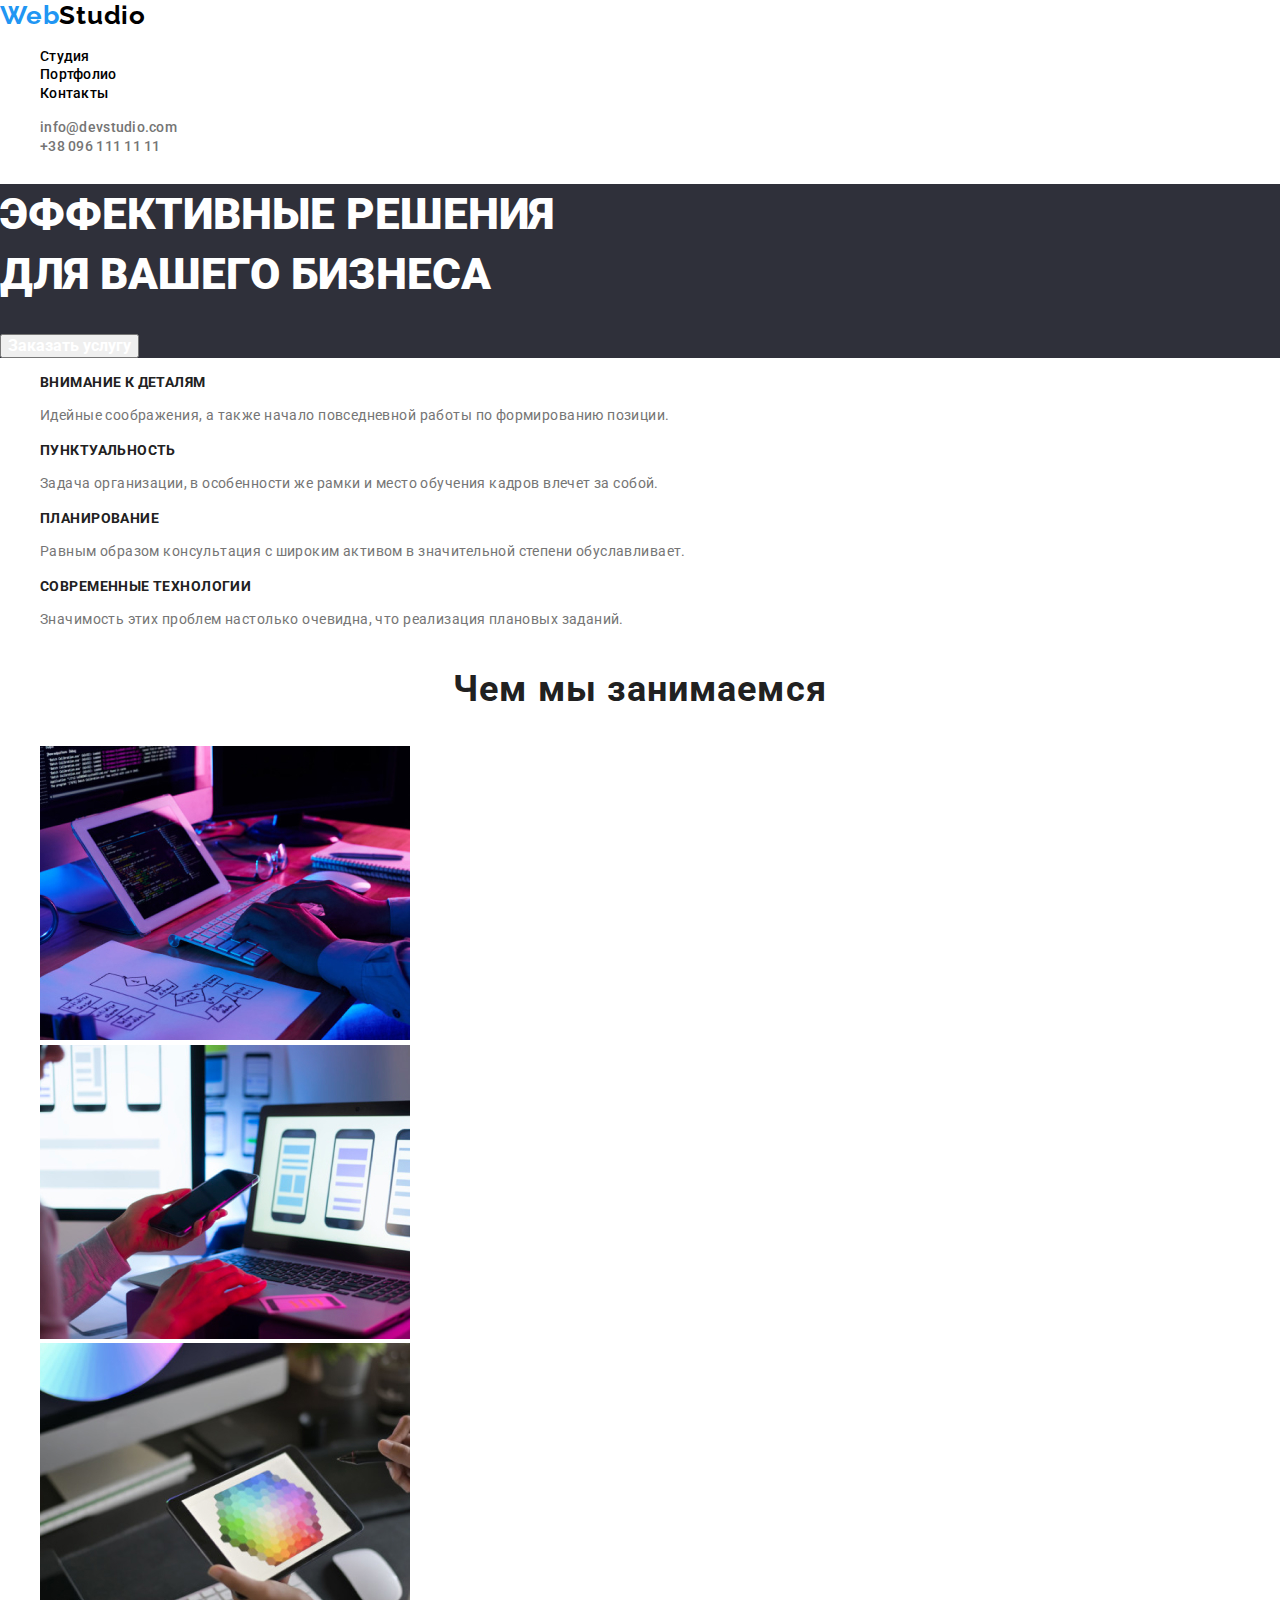
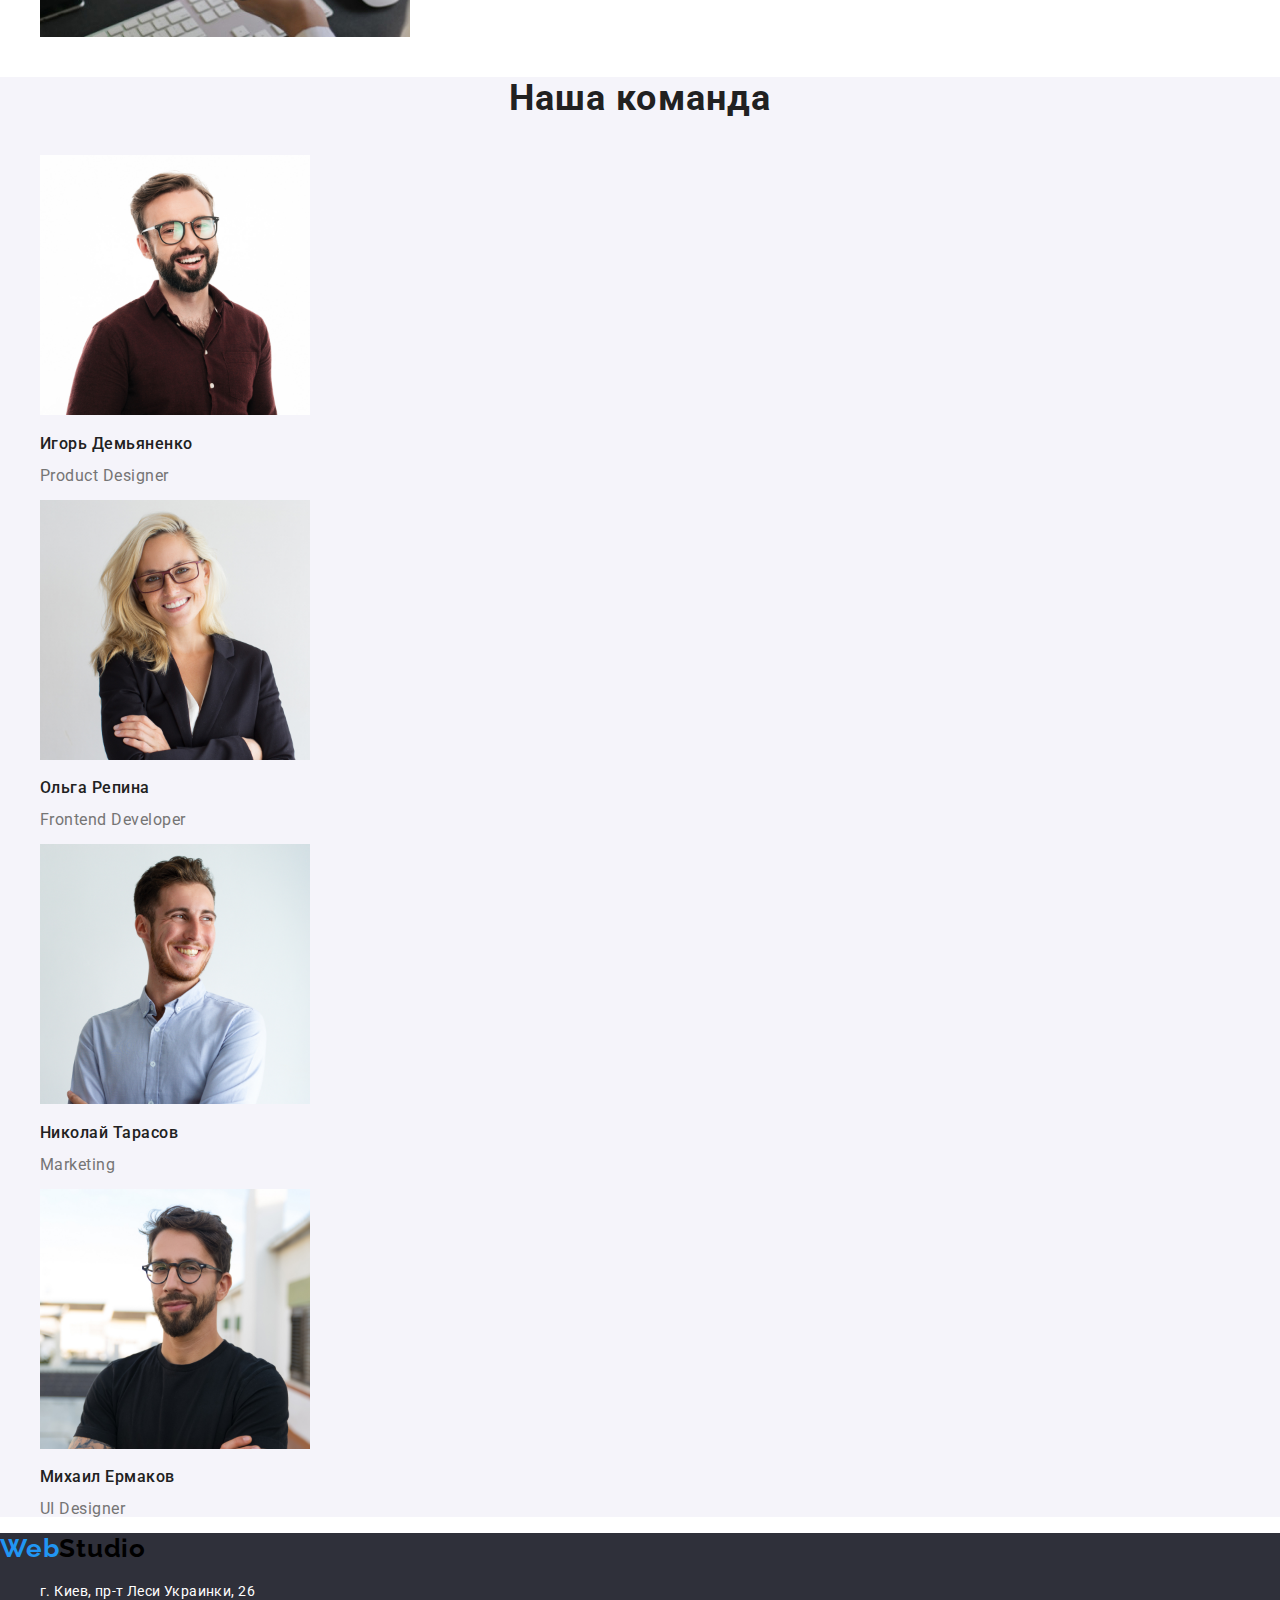
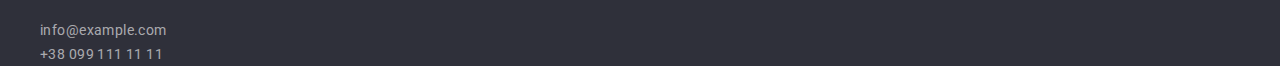
==== index.html @ c31bb101 "commit" ====
<!DOCTYPE html>
<html lang="ru">
  <head>
    <meta charset="UTF-8" />
    <meta name="viewport" content="width=device-width, initial-scale=1.0" />
    <title>WebStudio</title>
    <link rel="stylesheet" href="https://cdnjs.cloudflare.com/ajax/libs/modern-normalize/1.0.0/modern-normalize.css" />
    <link href="https://fonts.googleapis.com/css2?family=Raleway:wght@400;700&family=Roboto:wght@400;500;700;900&display=swap" rel="stylesheet" />
    <link rel="stylesheet" href="./css/styles.css" />
  </head>
  <body>
    <!--HEADER-->
    <header class="header">
      <nav class="navigation">
        <a class="logo link" lang="en" href=""> 
          <span class="logo-first-part">Web</span><span class="logo-second-part">Studio</span>
        </a>
        <ul class="navigation-list list">
          <li class="navigation-list-item">
            <a class="navigation-list-link link" href="">Студия</a>
          </li>
          <li class="navigation-list-item">
            <a class="navigation-list-link link" target="_blank" href="./portfolio.html ">Портфолио</a>
          </li>
          <li class="navigation-list-item">
            <a class="navigation-list-link link" href="">Контакты</a>
          </li>
        </ul>
      </nav>
      <address class="address">
        <ul class="address-list list">
          <li class="header-list-item ">
            <a class="header-mail-link link" href="mailto:info@devstudio.com" target="_blank">info@devstudio.com</a>
          </li>
          <li>
            <a class="header-tel-link link" href="tel:+380961111111">+38 096 111 11 11</a></li>
        </ul>
      </address>
    </header>
    <main>
      <!--HERO-->
      <section class="hero hero-dark-theme">
        <div>
          <h1 class="hero-title">
            Эффективные решения <br />
            для вашего бизнеса
          </h1>
          <button type="button" class="modal-btn">Заказать услугу</button>
        </div>
      </section>
      <!--OUR ADVANTAGES-->
      <section class="advantages">
        <div>
          <ul class="advantages-list list">
            <li class="advantages-list-item">
              <h2 class="subtitle">Внимание к деталям</h2>
              <p class="description">Идейные соображения, а также начало повседневной работы по формированию позиции.</p>
            </li>
            <li class="advantages-list-item">
              <h2 class="subtitle">Пунктуальность</h2>
              <p class="description">Задача организации, в особенности же рамки и место обучения кадров влечет за собой.</p>
            </li>
            <li class="advantages-list-item">
              <h2 class="subtitle">Планирование</h2>
              <p class="description">Равным образом консультация с широким активом в значительной степени обуславливает.</p>
            </li>
            <li class="advantages-list-item">
              <h2 class="subtitle">Современные технологии</h2>
              <p  class="description">Значимость этих проблем настолько очевидна, что реализация плановых заданий.</p>
            </li>
          </ul>
        </div>
      </section>
      <!--SERVICES-->
      <section class="services">
        <div>
          <h3 class="title">Чем мы занимаемся</h3>
          <ul class="services-list list">
            <li class="services-list-item">
              <img class="services-list-img" src="./images/services/services-img-1.jpg" alt="набирает текст на клавиатуре" width="370" height="294" />
            </li>
            <li class="services-list-item">
              <img class="services-list-img" src="./images/services/services-img-2.jpg" alt="человек тестирует верстку сайта для мобильной версии" width="370" height="294" />
            </li>
            <li class="services-list-item">
              <img class="services-list-img" src="./images/services/services-img-3.jpg" alt="человек держит в руках планшет и сидит перед монитором" width="370" height="294" />
            </li>
          </ul>
        </div>
      </section>
      <!--OUR TEAM-->
      <section class="team team-grey-theme">
        <div>
          <h3 class="title">Наша команда</h3>
          <ul class="members-list list">
            <li class="members-list-item">
              <img class="members-first-img" src="./images/team/team-img-1.jpg" alt="улыбающийся мужчина с бородой в бордовом полло" width="270" height="260" />
              <p class="member-list-subtitle">Игорь Демьяненко</p>
              <p lang="en" class="member-list-description">Product Designer</p>
            </li>
            <li class="members-list-item">
              <img class="members-second-img" src="./images/team/team-img-2.jpg" alt="улыбающаяся блондинка в черном пиджаке" width="270" height="260" />
              <p class="member-list-subtitle">Ольга Репина</p>
              <p lang="en" class="member-list-description">Frontend Developer</p>
            </li>
            <li class="members-list-item">
              <img class="members-third-img" src="./images/team/team-img-3.jpg" alt="улыбающийся мужчина в голубой рубашке" width="270" height="260" />
              <p class="member-list-subtitle">Николай Тарасов</p>
              <p lang="en" class="member-list-description">Marketing</p>
            </li>
            <li class="members-list-item">
              <img class="members-fourth-img" src="./images/team/team-img-4.jpg" alt="ухмыляющийся мужчина с бородой в очках и черной футболке" width="270" height="260" />
              <p class="member-list-subtitle">Михаил Ермаков</p>
              <p lang="en" class="member-list-description">UI Designer</p>
            </li>
          </ul>
        </div>
      </section>
    </main>
    <footer class="footer description-dark-theme">
      <a class="logo link" lang="en" href=""> 
        <span class="logo-first-part">Web</span><span class="logo-second-part">Studio</span>
      </a>
      <address class="footer-address">
        <ul class="footer-list list">
          <li class="footer-list-item">
            <p class="footer-description">г. Киев, пр-т Леси Украинки, 26</p>
          </li>
          <li class="footer-mail">
            <a class="footer-mail-item link" href="mailto:info@example.com">info@example.com</a>
          </li>
          <li class="footer-tel">
            <a class="footer-tel-item link" href="tel:+380991111111">+38 099 111 11 11</a>
          </li>
        </ul>
      </address>
    </footer>
  </body>
</html>
---- css/styles.css ----
:root {
  --accent-font: "Roboto", sans-serif;
  --secondary-font: "Raleway", sans-serif;
  --accent-color: #757575;
  --secondary-color:#212121;
  --hover-color: #2196F3;
}

body {
  font-family: "Roboto", sans-serif;
  font-style: normal;
}

.list {
  list-style: none;
}

.link {
  text-decoration: none;
}

/*============HEADER=========*/

.logo {
font-family: "Raleway", sans-serif;
font-weight: 700;
font-size: 26px;
line-height: 1.192;
letter-spacing: 0.03em;
color:var(--hover-color);
  
}

.logo-second-part {
  font-weight: 700;
  font-size: 26px;
  line-height: 1.192; 
  letter-spacing: 0.03em; 
  color: #000000; 
}

.navigation-list-link {
  font-weight: 500;
  font-size: 14px;
  line-height: 1.143;
  letter-spacing: 0.02em;
  color: var(--secondary-font);
}

.header-mail-link,
.header-tel-link {
  font-style: normal;
  font-weight: 500;
  font-size: 14px;
  line-height: 1.143;
  letter-spacing: 0.02em;
  color: var(--accent-color);
}

.header-mail-link:hover,
.header-mail-link:focus,
.header-tel-link:hover,
.header-tel-link:focus {
  color: var(--hover-color);  
}

.navigation-list-link:hover,
.navigation-list-link:focus  {
color: #2196F3;  
}


/*============END HEADER=========*/


/*<===========HERO===========>*/
.hero-title {
  font-weight: 900;
  font-size: 44px;
  line-height: 60px;
  text-transform: uppercase;
  color: #FFFFFF;
}

.modal-btn {
  font-family: "Roboto", sans-serif;
  font-weight: 700;
  font-size: 16px;
  line-height: 1,875;
  color: #ffffff;
}

.hero-dark-theme {
  background: #2F303A; 
}
/*<===========END HERO===========>*/


/*<===========OUR ADVANTAGES===========>*/
.subtitle {
  font-weight: 700;
  font-size: 14px;
  line-height: 1.143;
  letter-spacing: 0.03em;
  text-transform: uppercase;
  color: var(--secondary-color);
}

.description {
font-weight: 400;
font-size: 14px;
line-height: 1.714;
letter-spacing: 0.03em;
color: var(--accent-color);

}
/*<===========END OUR ADVANTAGES===========>*/


/*<===========SERVICES===========>*/

.title {
  font-weight: 700;
  font-size: 36px;
  line-height: 1.167;
  text-align: center;
  letter-spacing: 0.03em;
  color: var(--secondary-color);
}

/*<===========END SERVICES===========>*/

/*============OUR TEAM==============*/

.members-first-img {

}
.members-second-img {

}
.members-third-img {

}
.members-fourth-img {
  
}

.member-list-subtitle {
  font-weight: 500;
  font-size: 16px;
  line-height: 1;
  /*text-align: center;*/
  letter-spacing: 0.03em;
  color: var(--secondary-color); 
}
.member-list-description {
  font-weight: 400;
  font-size: 16px;
  line-height: 1;
  /*text-align: center;*/
  letter-spacing: 0.03em;
  color:var(--accent-color);
  
}
.team-grey-theme{
  background: #F5F4FA;
}
/*============END OUR TEAM==============*/

/*============FOOTER==============*/
.footer-description {
  font-style: normal;
  font-weight: 400;
  font-size: 14px;
  line-height: 1.714;
  letter-spacing: 0.03em;
  color: #FFFFFF;
  }

  .footer-mail-item,
  .footer-tel-item {
    font-style: normal;
    font-weight: 400;
    font-size: 14px;
    line-height: 24px;
    letter-spacing: 0.03em;
    color: rgba(255, 255, 255, 0.6);
    
  }
  .description-dark-theme {
    background: #2F303A; 
 }
/*============END FOOTER==============*/

/*==============PORTFOLIO=============*/
body {
  font-family: "Roboto", sans-serif;
  font-style: normal;
}

.list {
  list-style: none;
}

.link {
  text-decoration: none;
}
/*==========PORTFOLIO HEADER=======*/

.logo,
.logo-first-part {
  font-family: "Raleway", sans-serif;
  font-weight: 700;
  font-size: 26px;
  line-height: 1.192; 
  letter-spacing: 0.03em;
  color: #2196F3;
}

.logo-second-part {
  font-weight: 700;
  font-size: 26px;
  line-height: 1.192; 
  letter-spacing: 0.03em; 
  color: #000000; 
}

.portf-navigation-item {
font-weight: 500;
font-size: 14px;
line-height: 1.142;
letter-spacing: 0.02em;
}

.portf-navigation-item:hover,
.portf-navigation-item:focus {
color: var(--hover-color);
}

.portf-mail-link,
.portf-tel-link {
  font-style: normal;
  font-weight: 500;
  font-size: 14px;
  line-height: 1,142;
  letter-spacing: 0.02em; 
  color: var(--accent-color);  
}

.portf-mail-link:hover,
.portf-tel-link:focus {
  color: var(--hover-color);
}
/*==========END PORTFOLIO HEADER=======*/

/*==========PORTFOLIO FILTERS==========*/

.portf-modal-btn {
font-weight: 500;
font-size: 16px;
line-height: 1,625;
/*text-align: center;*/
letter-spacing: 0.03em;
color: var(--secondary-color);
}

/*НЕ могу подключить хувер на текст кнопки белого цвета, и фокус на кнопку голубого цвета(((*/

.portf-filter-list {
color: #FFFFFF;
}
.portf-filter-list {
color: var(--hover-color);
}
 

/*==========END PORTFOLIO FILTERS==========*/

/*==============OUR WORKS=============*/
.works-list-title {
  font-weight: 700;
  font-size: 18px;
  line-height: 2;
  letter-spacing: 0.06em; 

}

.work-list-subtitle {
font-style: normal;
font-weight: normal;
font-size: 16px;
line-height: 1,875;
letter-spacing: 0.03em;
color: var(--accent-color);
}
/*============END OUR WORKS=========*/

/*============PORTF FOOTER=========*/

.portf-address-subtitle {
  font-style: normal;
  font-weight: 400;
  font-size: 14px;
  line-height: 1.714; 
  letter-spacing: 0.03em;
  color: #FFFFFF;
}
.dark-theme {
  background: #2F303A; 
}
/*==========END PORTF FOOTER=======*/

/*==============END PORTFOLIO=============*/
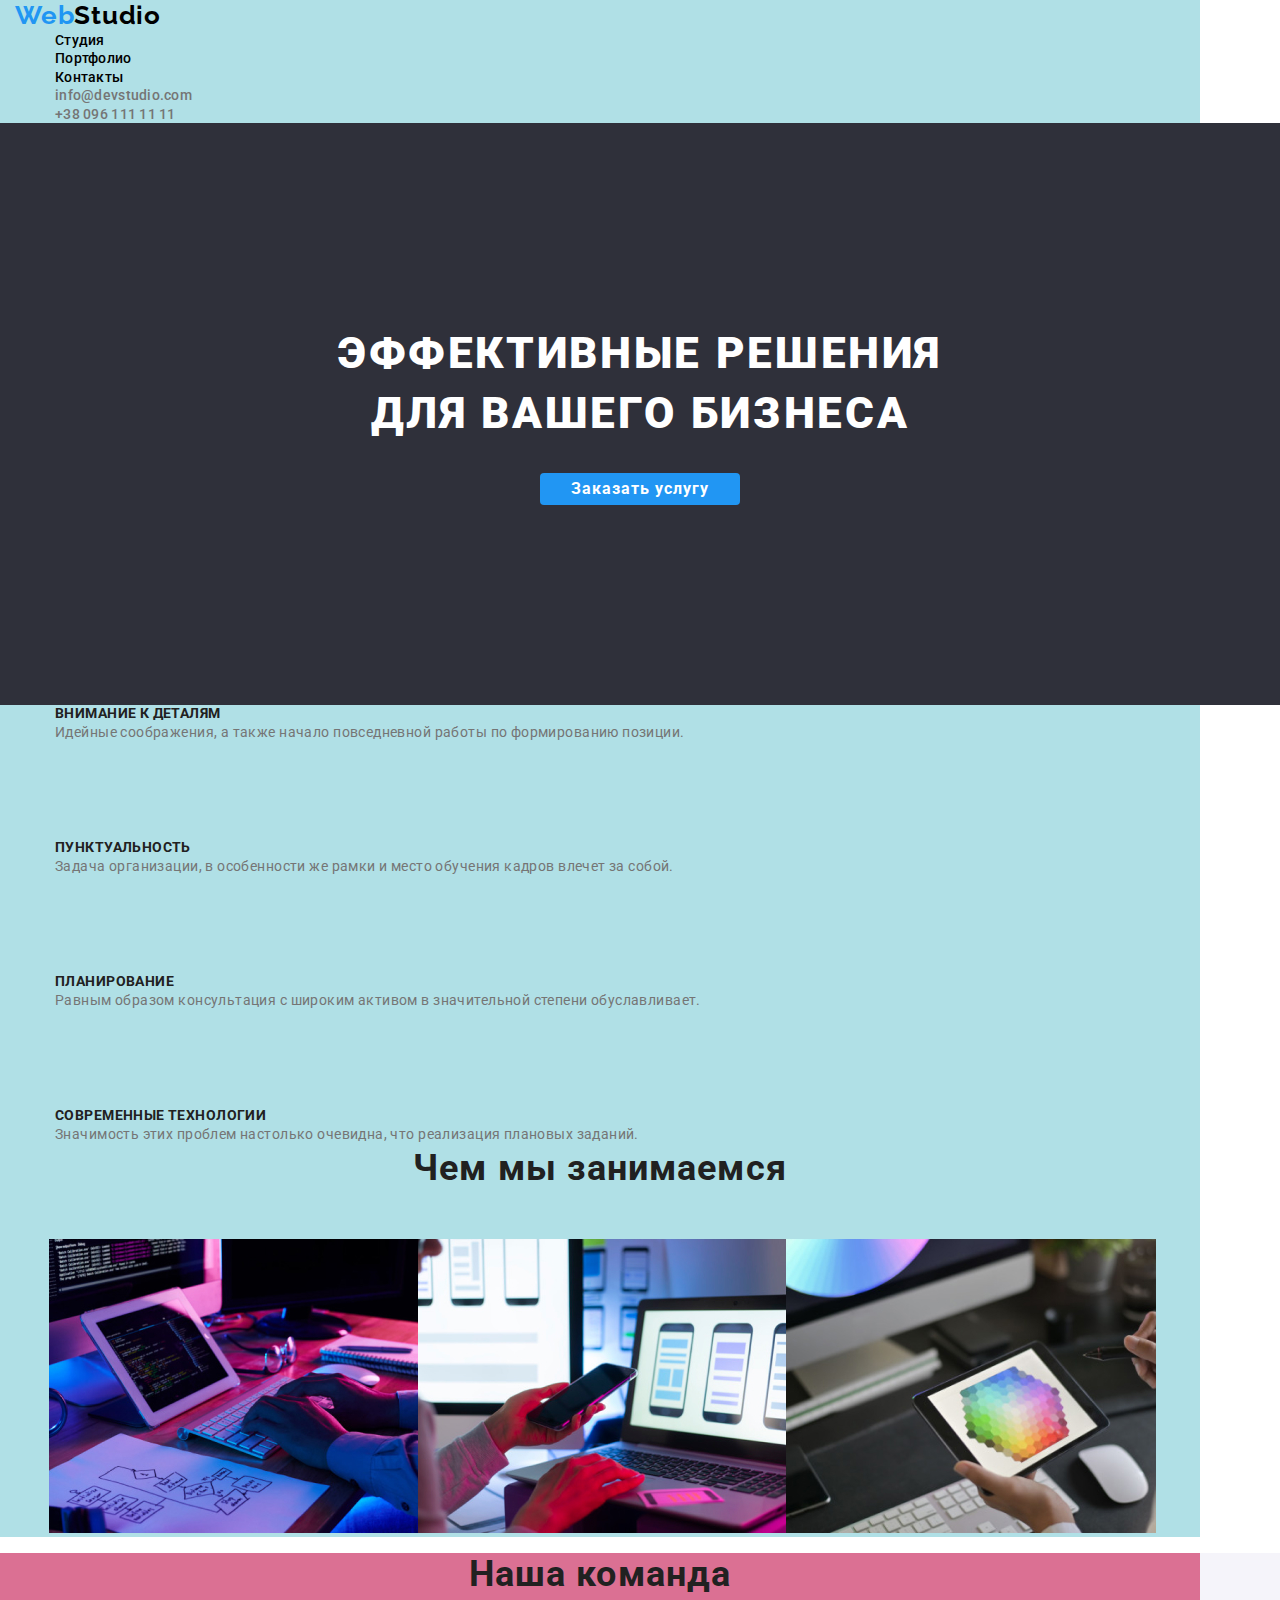
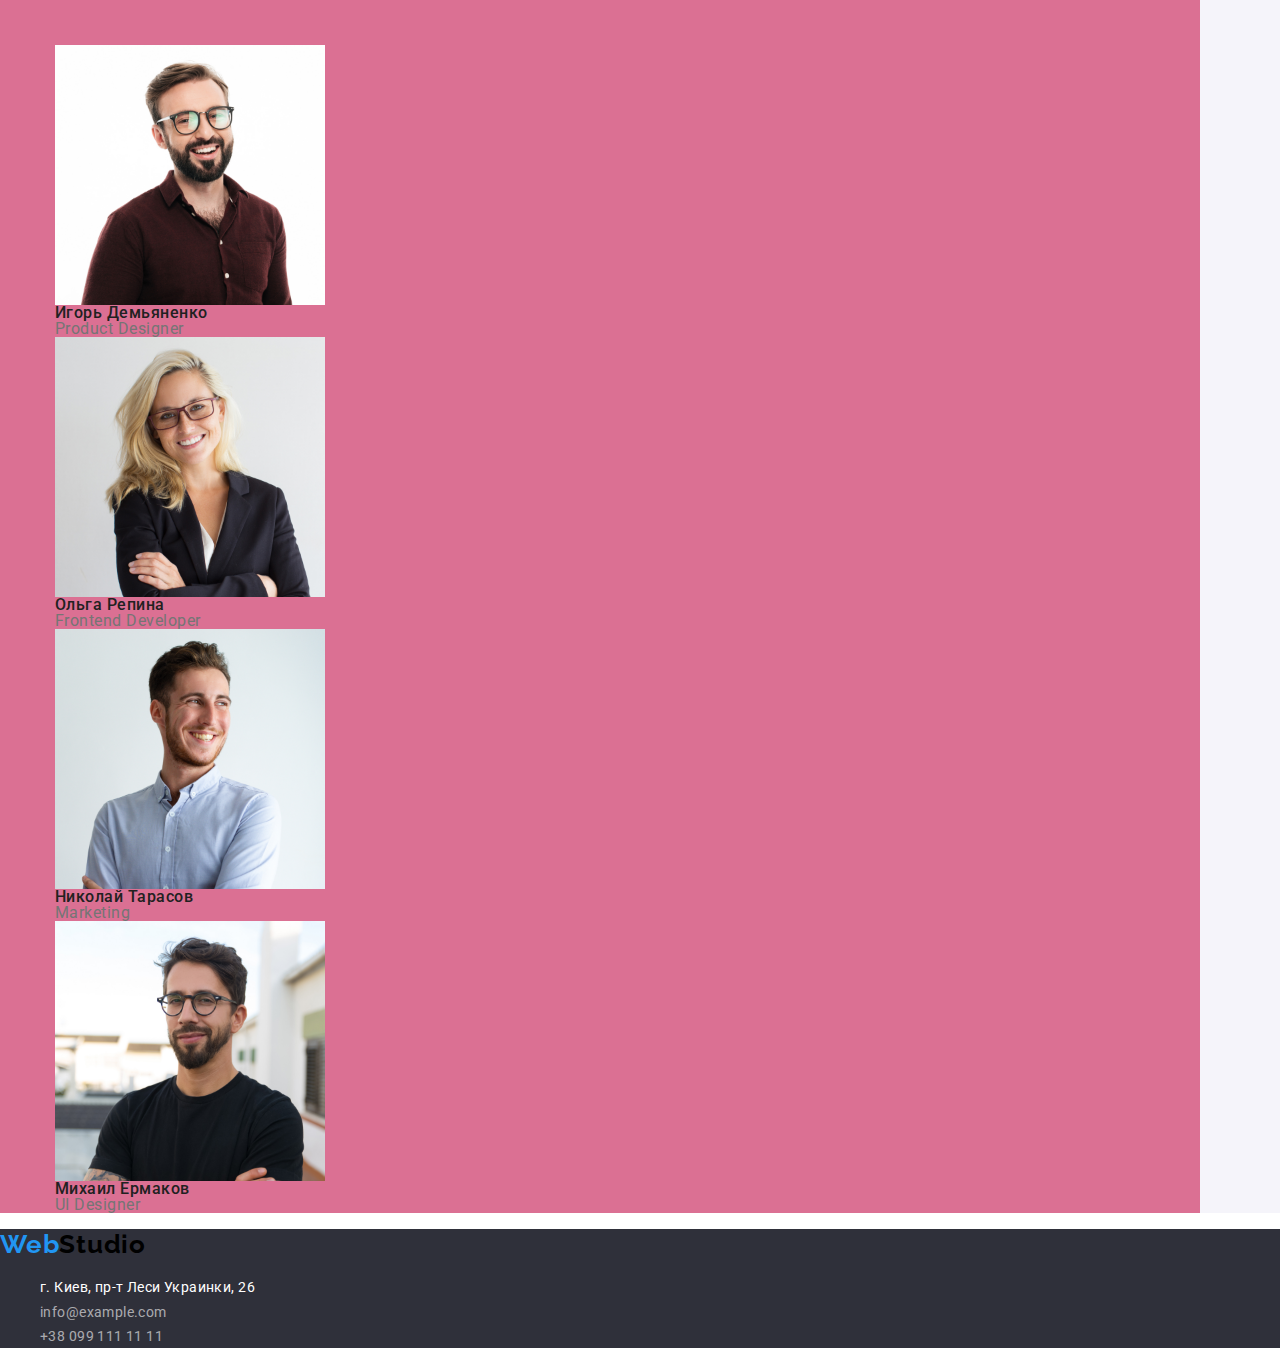
==== commit f6bc8631: "commit" ====
--- a/index.html
+++ b/index.html
@@ -11,10 +11,8 @@
   <body>
     <!--HEADER-->
     <header class="header">
-      <nav class="navigation">
-        <a class="logo link" lang="en" href=""> 
-          <span class="logo-first-part">Web</span><span class="logo-second-part">Studio</span>
-        </a>
+      <nav class="navigation container">
+        <a class="logo link" lang="en" href=""> <span class="logo-first-part">Web</span><span class="logo-second-part">Studio</span> </a>
         <ul class="navigation-list list">
           <li class="navigation-list-item">
             <a class="navigation-list-link link" href="">Студия</a>
@@ -27,52 +25,55 @@
           </li>
         </ul>
       </nav>
-      <address class="address">
-        <ul class="address-list list">
-          <li class="header-list-item ">
-            <a class="header-mail-link link" href="mailto:info@devstudio.com" target="_blank">info@devstudio.com</a>
-          </li>
-          <li>
-            <a class="header-tel-link link" href="tel:+380961111111">+38 096 111 11 11</a></li>
-        </ul>
-      </address>
+      <div class="container">
+        <address class="address">
+          <ul class="address-list list">
+            <li class="header-list-item">
+              <a class="header-mail-link link" href="mailto:info@devstudio.com" target="_blank">info@devstudio.com</a>
+            </li>
+            <li>
+              <a class="header-tel-link link" href="tel:+380961111111">+38 096 111 11 11</a>
+            </li>
+          </ul>
+        </address>
+      </div>
     </header>
     <main>
       <!--HERO-->
       <section class="hero hero-dark-theme">
-        <div>
+        <div class="container-hero-main">
           <h1 class="hero-title">
             Эффективные решения <br />
             для вашего бизнеса
           </h1>
-          <button type="button" class="modal-btn">Заказать услугу</button>
+          <button class="modal-btn" type="button">Заказать услугу</button>
         </div>
       </section>
       <!--OUR ADVANTAGES-->
-      <section class="advantages">
-        <div>
+      <section class="advantages container">
+        <div class="container-advantages">
           <ul class="advantages-list list">
             <li class="advantages-list-item">
-              <h2 class="subtitle">Внимание к деталям</h2>
-              <p class="description">Идейные соображения, а также начало повседневной работы по формированию позиции.</p>
+              <h2 class="advantages-subtitle">Внимание к деталям</h2>
+              <p class="advantages-description">Идейные соображения, а также начало повседневной работы по формированию позиции.</p>
             </li>
             <li class="advantages-list-item">
-              <h2 class="subtitle">Пунктуальность</h2>
-              <p class="description">Задача организации, в особенности же рамки и место обучения кадров влечет за собой.</p>
+              <h2 class="advantages-subtitle">Пунктуальность</h2>
+              <p class="advantages-description">Задача организации, в особенности же рамки и место обучения кадров влечет за собой.</p>
             </li>
             <li class="advantages-list-item">
-              <h2 class="subtitle">Планирование</h2>
-              <p class="description">Равным образом консультация с широким активом в значительной степени обуславливает.</p>
+              <h2 class="advantages-subtitle">Планирование</h2>
+              <p class="advantages-description">Равным образом консультация с широким активом в значительной степени обуславливает.</p>
             </li>
             <li class="advantages-list-item">
-              <h2 class="subtitle">Современные технологии</h2>
-              <p  class="description">Значимость этих проблем настолько очевидна, что реализация плановых заданий.</p>
+              <h2 class="advantages-subtitle">Современные технологии</h2>
+              <p class="advantages-description last">Значимость этих проблем настолько очевидна, что реализация плановых заданий.</p>
             </li>
           </ul>
         </div>
       </section>
       <!--SERVICES-->
-      <section class="services">
+      <section class="container services">
         <div>
           <h3 class="title">Чем мы занимаемся</h3>
           <ul class="services-list list">
@@ -80,36 +81,72 @@
               <img class="services-list-img" src="./images/services/services-img-1.jpg" alt="набирает текст на клавиатуре" width="370" height="294" />
             </li>
             <li class="services-list-item">
-              <img class="services-list-img" src="./images/services/services-img-2.jpg" alt="человек тестирует верстку сайта для мобильной версии" width="370" height="294" />
+              <img
+                class="services-list-img"
+                src="./images/services/services-img-2.jpg"
+                alt="человек тестирует верстку сайта для мобильной версии"
+                width="370"
+                height="294"
+              />
             </li>
             <li class="services-list-item">
-              <img class="services-list-img" src="./images/services/services-img-3.jpg" alt="человек держит в руках планшет и сидит перед монитором" width="370" height="294" />
+              <img
+                class="services-list-img-last"
+                src="./images/services/services-img-3.jpg"
+                alt="человек держит в руках планшет и сидит перед монитором"
+                width="370"
+                height="294"
+              />
             </li>
           </ul>
         </div>
       </section>
       <!--OUR TEAM-->
       <section class="team team-grey-theme">
-        <div>
+        <div class="container-team">
           <h3 class="title">Наша команда</h3>
           <ul class="members-list list">
             <li class="members-list-item">
-              <img class="members-first-img" src="./images/team/team-img-1.jpg" alt="улыбающийся мужчина с бородой в бордовом полло" width="270" height="260" />
+              <img
+                class="members-first-img"
+                src="./images/team/team-img-1.jpg"
+                alt="улыбающийся мужчина с бородой в бордовом полло"
+                width="270"
+                height="260"
+              />
               <p class="member-list-subtitle">Игорь Демьяненко</p>
               <p lang="en" class="member-list-description">Product Designer</p>
             </li>
             <li class="members-list-item">
-              <img class="members-second-img" src="./images/team/team-img-2.jpg" alt="улыбающаяся блондинка в черном пиджаке" width="270" height="260" />
+              <img
+                class="members-second-img"
+                src="./images/team/team-img-2.jpg"
+                alt="улыбающаяся блондинка в черном пиджаке"
+                width="270"
+                height="260"
+              />
               <p class="member-list-subtitle">Ольга Репина</p>
               <p lang="en" class="member-list-description">Frontend Developer</p>
             </li>
             <li class="members-list-item">
-              <img class="members-third-img" src="./images/team/team-img-3.jpg" alt="улыбающийся мужчина в голубой рубашке" width="270" height="260" />
+              <img
+                class="members-third-img"
+                src="./images/team/team-img-3.jpg"
+                alt="улыбающийся мужчина в голубой рубашке"
+                width="270"
+                height="260"
+              />
               <p class="member-list-subtitle">Николай Тарасов</p>
               <p lang="en" class="member-list-description">Marketing</p>
             </li>
             <li class="members-list-item">
-              <img class="members-fourth-img" src="./images/team/team-img-4.jpg" alt="ухмыляющийся мужчина с бородой в очках и черной футболке" width="270" height="260" />
+              <img
+                class="members-fourth-img"
+                src="./images/team/team-img-4.jpg"
+                alt="ухмыляющийся мужчина с бородой в очках и черной футболке"
+                width="270"
+                height="260"
+              />
               <p class="member-list-subtitle">Михаил Ермаков</p>
               <p lang="en" class="member-list-description">UI Designer</p>
             </li>
@@ -118,9 +155,7 @@
       </section>
     </main>
     <footer class="footer description-dark-theme">
-      <a class="logo link" lang="en" href=""> 
-        <span class="logo-first-part">Web</span><span class="logo-second-part">Studio</span>
-      </a>
+      <a class="logo link" lang="en" href=""> <span class="logo-first-part">Web</span><span class="logo-second-part">Studio</span> </a>
       <address class="footer-address">
         <ul class="footer-list list">
           <li class="footer-list-item">
--- a/css/styles.css
+++ b/css/styles.css
@@ -2,9 +2,16 @@
   --accent-font: "Roboto", sans-serif;
   --secondary-font: "Raleway", sans-serif;
   --accent-color: #757575;
-  --secondary-color:#212121;
-  --hover-color: #2196F3;
-}
+  --secondary-color: #212121;
+  --hover-color: #2196f3;
+}
+
+/* *,
+*::before,
+*::after {
+  margin: 0;
+  padding: 0;
+} */
 
 body {
   font-family: "Roboto", sans-serif;
@@ -19,24 +26,38 @@
   text-decoration: none;
 }
 
+img {
+  display: block;
+}
+
+.container {
+  width: 1200px;
+  padding: 0 15px;
+  margin: 0;
+  background-color: powderblue;
+}
+
 /*============HEADER=========*/
 
 .logo {
-font-family: "Raleway", sans-serif;
-font-weight: 700;
-font-size: 26px;
-line-height: 1.192;
-letter-spacing: 0.03em;
-color:var(--hover-color);
-  
+  font-family: "Raleway", sans-serif;
+  font-weight: 700;
+  font-size: 26px;
+  line-height: 1.192;
+  letter-spacing: 0.03em;
+  color: var(--hover-color);
 }
 
 .logo-second-part {
   font-weight: 700;
   font-size: 26px;
-  line-height: 1.192; 
-  letter-spacing: 0.03em; 
-  color: #000000; 
+  line-height: 1.192;
+  letter-spacing: 0.03em;
+  color: #000000;
+}
+.navigation-list {
+  margin-top: 0;
+  margin-bottom: 0;
 }
 
 .navigation-list-link {
@@ -61,43 +82,91 @@
 .header-mail-link:focus,
 .header-tel-link:hover,
 .header-tel-link:focus {
-  color: var(--hover-color);  
+  color: var(--hover-color);
 }
 
 .navigation-list-link:hover,
-.navigation-list-link:focus  {
-color: #2196F3;  
-}
-
-
+.navigation-list-link:focus {
+  color: #2196f3;
+}
+
+.address-list {
+  margin-top: 0;
+  margin-bottom: 0;
+}
 /*============END HEADER=========*/
 
-
 /*<===========HERO===========>*/
+.container-hero-main {
+  text-align: center;
+  padding-top: 200px;
+  padding-bottom: 200px;
+}
 .hero-title {
+  max-width: 696px;
+  margin-left: auto;
+  margin-right: auto;
+  margin-bottom: 30px;
+
   font-weight: 900;
   font-size: 44px;
-  line-height: 60px;
+  line-height: 1.364;
+  letter-spacing: 0.06em;
   text-transform: uppercase;
-  color: #FFFFFF;
+  color: #ffffff;
 }
 
 .modal-btn {
-  font-family: "Roboto", sans-serif;
+  display: inline-block;
+  border-style: none;
+  padding: 0px, 32px;
+  min-width: 200px;
+  border-radius: 4px;
+
+  font-family: var(--accent-font);
   font-weight: 700;
   font-size: 16px;
-  line-height: 1,875;
+  line-height: 1.875;
+  letter-spacing: 0.06em;
+  text-decoration: none;
+  text-align: center;
+  text-decoration: none;
+  text-align: center;
   color: #ffffff;
+  background-color: var(--hover-color);
+}
+
+.modal-btn:hover,
+.modal-btn:focus {
+  background: #188ce8;
+  border-radius: 4px;
+  box-shadow: 0px 4px 4px rgba(0, 0, 0, 0.15);
 }
 
 .hero-dark-theme {
-  background: #2F303A; 
+  background: #2f303a;
+  text-align: center;
 }
 /*<===========END HERO===========>*/
 
-
 /*<===========OUR ADVANTAGES===========>*/
-.subtitle {
+
+.container-advantages {
+  padding: 94px, 215px;
+}
+h1,
+h2,
+h3,
+h4,
+h5,
+h6,
+p {
+  margin-bottom: 0px;
+  margin-top: 0px;
+}
+
+.advantages-subtitle {
+  /* padding: 270px, 16px; */
   font-weight: 700;
   font-size: 14px;
   line-height: 1.143;
@@ -106,19 +175,30 @@
   color: var(--secondary-color);
 }
 
-.description {
-font-weight: 400;
-font-size: 14px;
-line-height: 1.714;
-letter-spacing: 0.03em;
-color: var(--accent-color);
-
+.advantages-description {
+  margin-bottom: 94px;
+  padding: 270px, 75px;
+  font-weight: 400;
+  font-size: 14px;
+  line-height: 1.714;
+  letter-spacing: 0.03em;
+  color: var(--accent-color);
+}
+.last {
+  margin-bottom: 0px;
+}
+.advantages-list,
+.advantages-list-item,
+.advantages-subtitle {
+  margin-top: 0px;
+  margin-bottom: 0px;
+}
+.advantages-list {
+  margin-bottom: 0px;
 }
 /*<===========END OUR ADVANTAGES===========>*/
 
-
 /*<===========SERVICES===========>*/
-
 .title {
   font-weight: 700;
   font-size: 36px;
@@ -127,43 +207,73 @@
   letter-spacing: 0.03em;
   color: var(--secondary-color);
 }
-
+.services-list:{
+  padding-left:0;
+}
+
+.services-list-item {
+  display: inline-block;
+  width: 370px;
+  height: 294px;
+  margin: 0px;
+  margin-left: -0.36em;
+
+}
+
+}
+.services-list-item img::nth-child(-n + 2){
+  display: block;
+  width: 370px;
+  /* margin-right: 30px; */
+}
 /*<===========END SERVICES===========>*/
 
 /*============OUR TEAM==============*/
 
-.members-first-img {
-
-}
-.members-second-img {
-
-}
-.members-third-img {
-
-}
-.members-fourth-img {
-  
-}
-
+.container-team {
+  width: 1200px;
+  padding: 0 15px;
+  margin: 0;
+  background-color: palevioletred;
+}
+.title {
+  border-top: 0px;
+  margin-bottom: 50px;
+}
 .member-list-subtitle {
   font-weight: 500;
   font-size: 16px;
   line-height: 1;
   /*text-align: center;*/
   letter-spacing: 0.03em;
-  color: var(--secondary-color); 
-}
+  color: var(--secondary-color);
+}
+
 .member-list-description {
   font-weight: 400;
   font-size: 16px;
   line-height: 1;
   /*text-align: center;*/
   letter-spacing: 0.03em;
-  color:var(--accent-color);
-  
-}
-.team-grey-theme{
-  background: #F5F4FA;
+  color: var(--accent-color);
+}
+.img-team {
+  display: block;
+}
+.services-list-img {
+  margin-right: 30px;
+  margin-left: 0px;
+  width: 370px;
+  height: 294px;
+}
+.services-list-img-last {
+  margin-left: 0px;
+}
+.team-grey-theme {
+  background: #f5f4fa;
+}
+.services-list-item {
+  display: inline-block;
 }
 /*============END OUR TEAM==============*/
 
@@ -174,22 +284,21 @@
   font-size: 14px;
   line-height: 1.714;
   letter-spacing: 0.03em;
-  color: #FFFFFF;
-  }
-
-  .footer-mail-item,
-  .footer-tel-item {
-    font-style: normal;
-    font-weight: 400;
-    font-size: 14px;
-    line-height: 24px;
-    letter-spacing: 0.03em;
-    color: rgba(255, 255, 255, 0.6);
-    
-  }
-  .description-dark-theme {
-    background: #2F303A; 
- }
+  color: #ffffff;
+}
+
+.footer-mail-item,
+.footer-tel-item {
+  font-style: normal;
+  font-weight: 400;
+  font-size: 14px;
+  line-height: 24px;
+  letter-spacing: 0.03em;
+  color: rgba(255, 255, 255, 0.6);
+}
+.description-dark-theme {
+  background: #2f303a;
+}
 /*============END FOOTER==============*/
 
 /*==============PORTFOLIO=============*/
@@ -212,29 +321,29 @@
   font-family: "Raleway", sans-serif;
   font-weight: 700;
   font-size: 26px;
-  line-height: 1.192; 
-  letter-spacing: 0.03em;
-  color: #2196F3;
+  line-height: 1.192;
+  letter-spacing: 0.03em;
+  color: #2196f3;
 }
 
 .logo-second-part {
   font-weight: 700;
   font-size: 26px;
-  line-height: 1.192; 
-  letter-spacing: 0.03em; 
-  color: #000000; 
+  line-height: 1.192;
+  letter-spacing: 0.03em;
+  color: #000000;
 }
 
 .portf-navigation-item {
-font-weight: 500;
-font-size: 14px;
-line-height: 1.142;
-letter-spacing: 0.02em;
+  font-weight: 500;
+  font-size: 14px;
+  line-height: 1.142;
+  letter-spacing: 0.02em;
 }
 
 .portf-navigation-item:hover,
 .portf-navigation-item:focus {
-color: var(--hover-color);
+  color: var(--hover-color);
 }
 
 .portf-mail-link,
@@ -242,9 +351,9 @@
   font-style: normal;
   font-weight: 500;
   font-size: 14px;
-  line-height: 1,142;
-  letter-spacing: 0.02em; 
-  color: var(--accent-color);  
+  line-height: 1, 142;
+  letter-spacing: 0.02em;
+  color: var(--accent-color);
 }
 
 .portf-mail-link:hover,
@@ -256,23 +365,22 @@
 /*==========PORTFOLIO FILTERS==========*/
 
 .portf-modal-btn {
-font-weight: 500;
-font-size: 16px;
-line-height: 1,625;
-/*text-align: center;*/
-letter-spacing: 0.03em;
-color: var(--secondary-color);
+  font-weight: 500;
+  font-size: 16px;
+  line-height: 1, 625;
+  /*text-align: center;*/
+  letter-spacing: 0.03em;
+  color: var(--secondary-color);
 }
 
 /*НЕ могу подключить хувер на текст кнопки белого цвета, и фокус на кнопку голубого цвета(((*/
 
 .portf-filter-list {
-color: #FFFFFF;
+  color: #ffffff;
 }
 .portf-filter-list {
-color: var(--hover-color);
-}
- 
+  color: var(--hover-color);
+}
 
 /*==========END PORTFOLIO FILTERS==========*/
 
@@ -281,17 +389,16 @@
   font-weight: 700;
   font-size: 18px;
   line-height: 2;
-  letter-spacing: 0.06em; 
-
+  letter-spacing: 0.06em;
 }
 
 .work-list-subtitle {
-font-style: normal;
-font-weight: normal;
-font-size: 16px;
-line-height: 1,875;
-letter-spacing: 0.03em;
-color: var(--accent-color);
+  font-style: normal;
+  font-weight: normal;
+  font-size: 16px;
+  line-height: 1, 875;
+  letter-spacing: 0.03em;
+  color: var(--accent-color);
 }
 /*============END OUR WORKS=========*/
 
@@ -301,13 +408,13 @@
   font-style: normal;
   font-weight: 400;
   font-size: 14px;
-  line-height: 1.714; 
-  letter-spacing: 0.03em;
-  color: #FFFFFF;
+  line-height: 1.714;
+  letter-spacing: 0.03em;
+  color: #ffffff;
 }
 .dark-theme {
-  background: #2F303A; 
+  background: #2f303a;
 }
 /*==========END PORTF FOOTER=======*/
 
-/*==============END PORTFOLIO=============*/+/*==============END PORTFOLIO=============*/
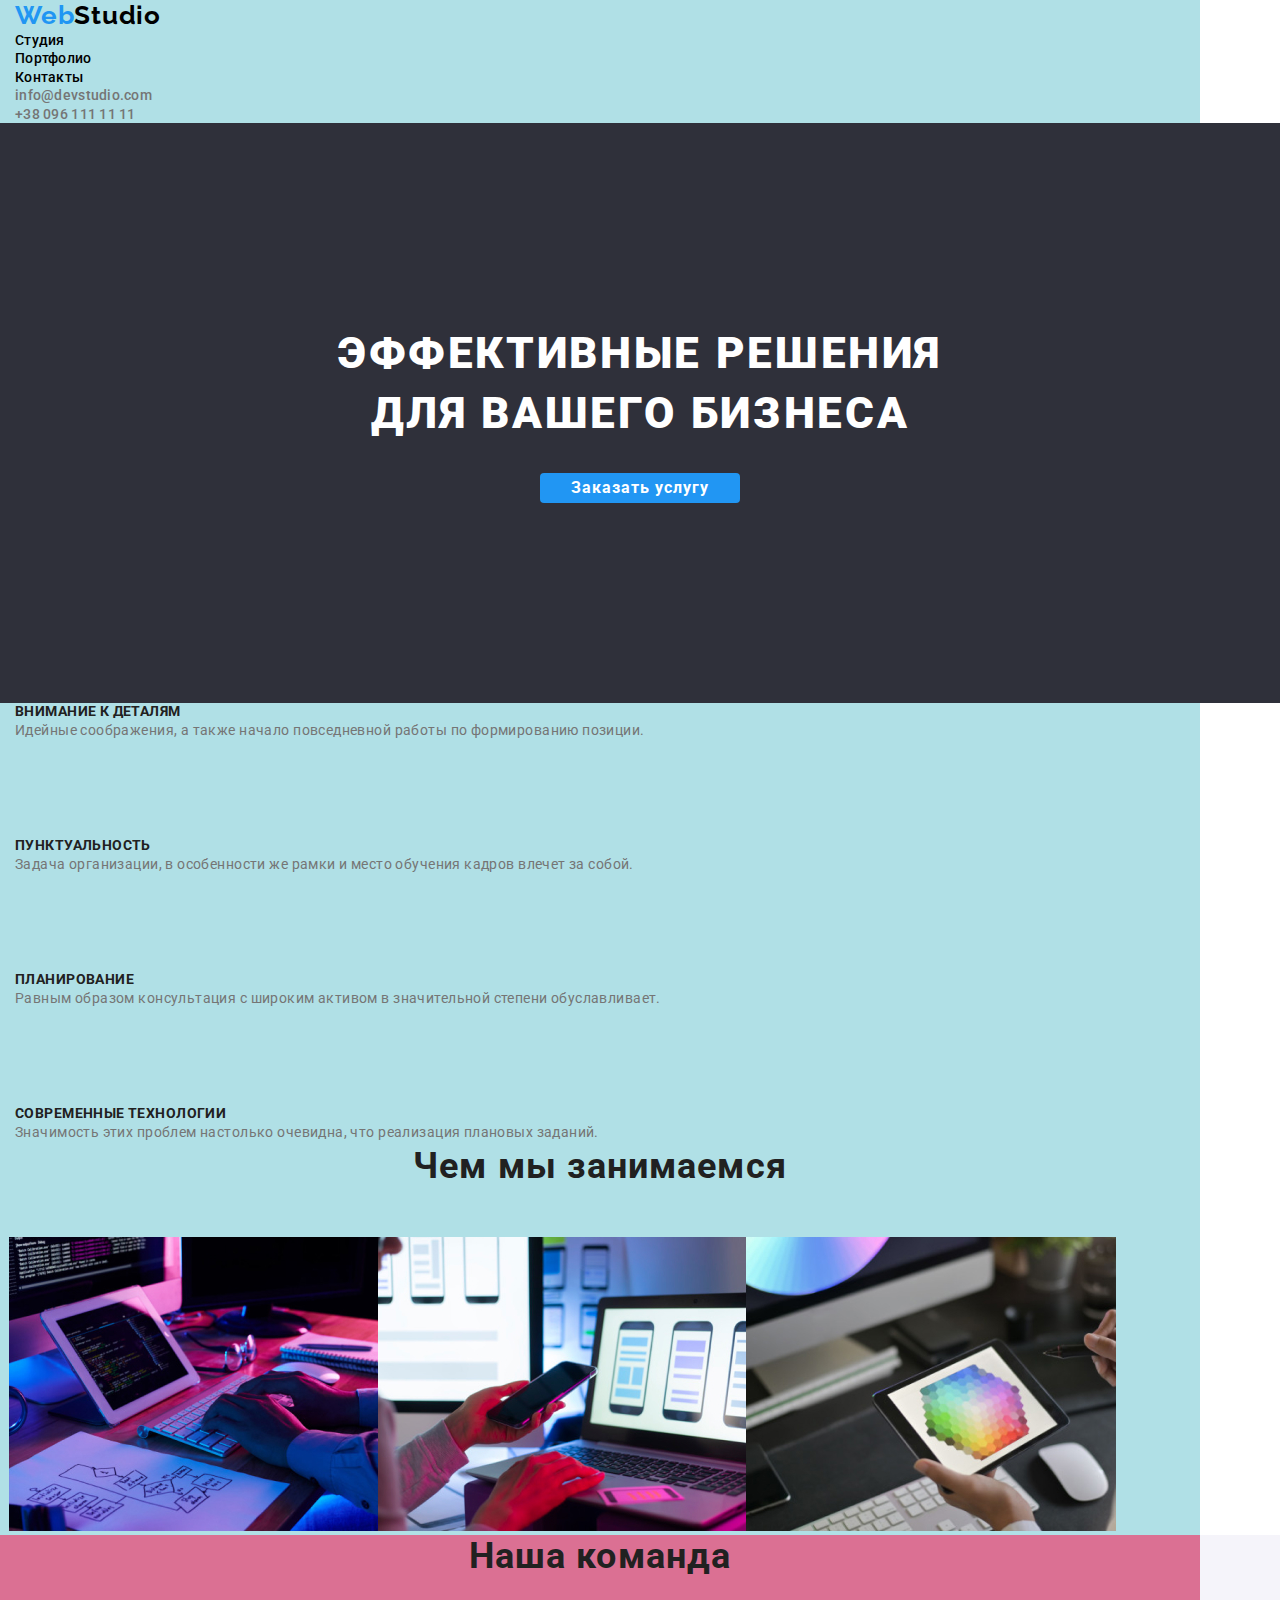
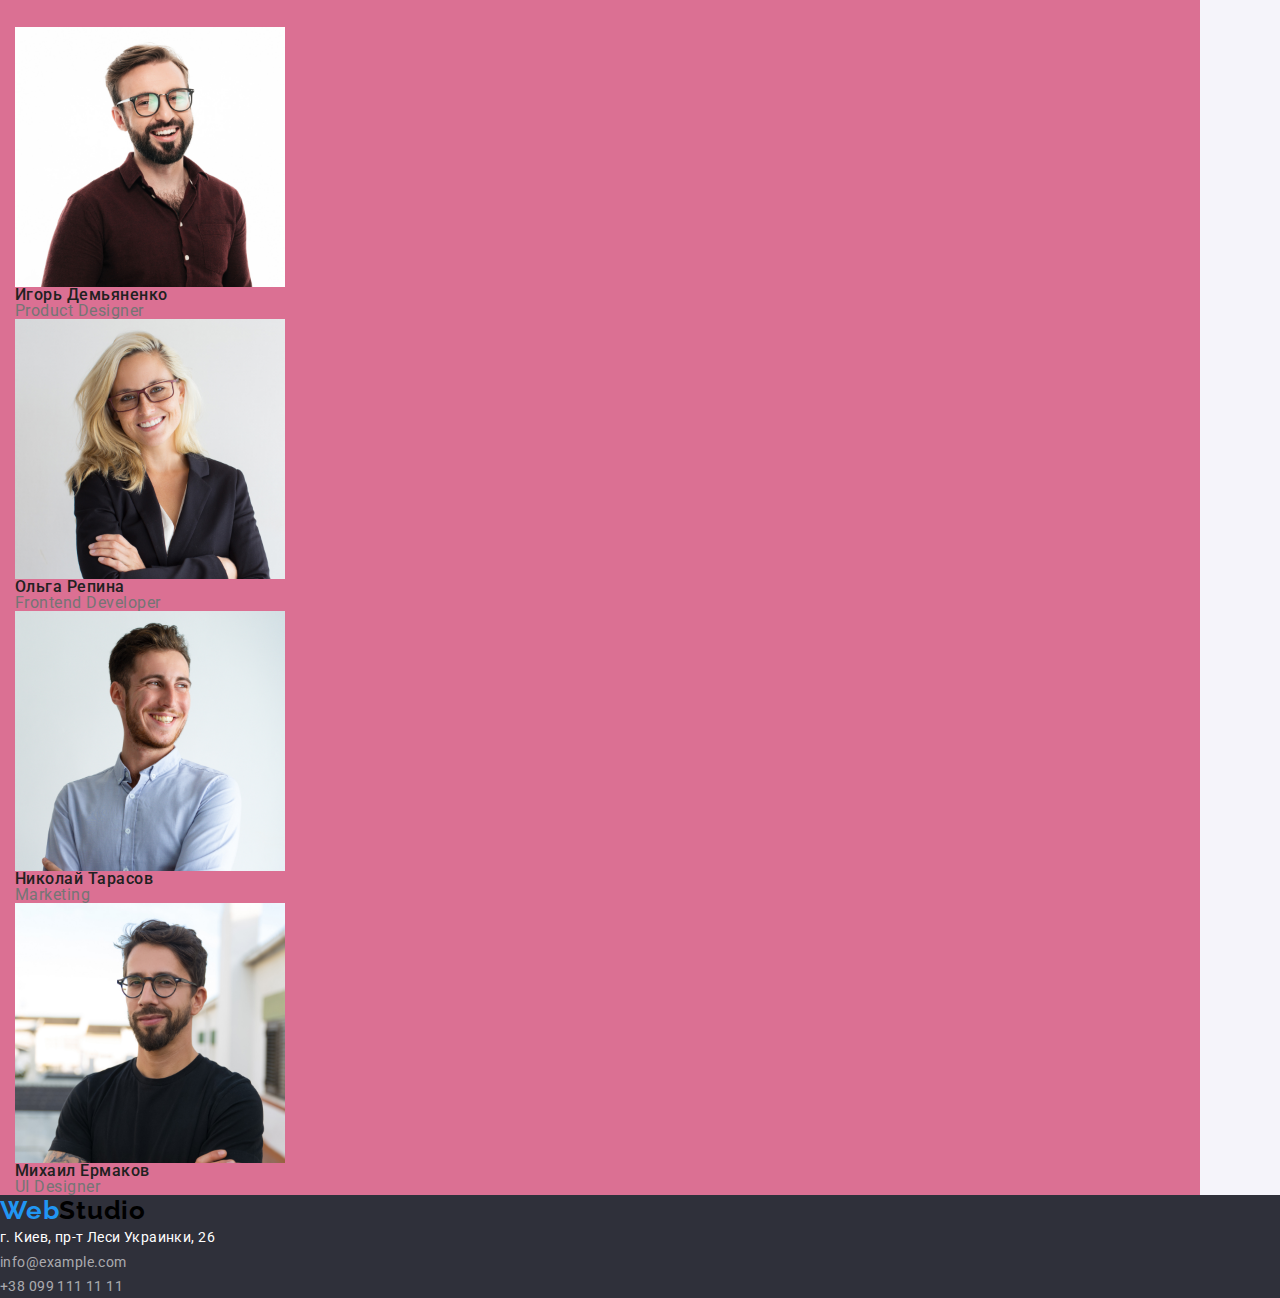
==== commit 3f8e87f5: "commit" ====
--- a/index.html
+++ b/index.html
@@ -73,8 +73,8 @@
         </div>
       </section>
       <!--SERVICES-->
-      <section class="container services">
-        <div>
+      <section class="services">
+        <div class="container">
           <h3 class="title">Чем мы занимаемся</h3>
           <ul class="services-list list">
             <li class="services-list-item">
--- a/css/styles.css
+++ b/css/styles.css
@@ -6,12 +6,12 @@
   --hover-color: #2196f3;
 }
 
-/* *,
+*,
 *::before,
 *::after {
   margin: 0;
   padding: 0;
-} */
+}
 
 body {
   font-family: "Roboto", sans-serif;
@@ -207,9 +207,6 @@
   letter-spacing: 0.03em;
   color: var(--secondary-color);
 }
-.services-list:{
-  padding-left:0;
-}
 
 .services-list-item {
   display: inline-block;
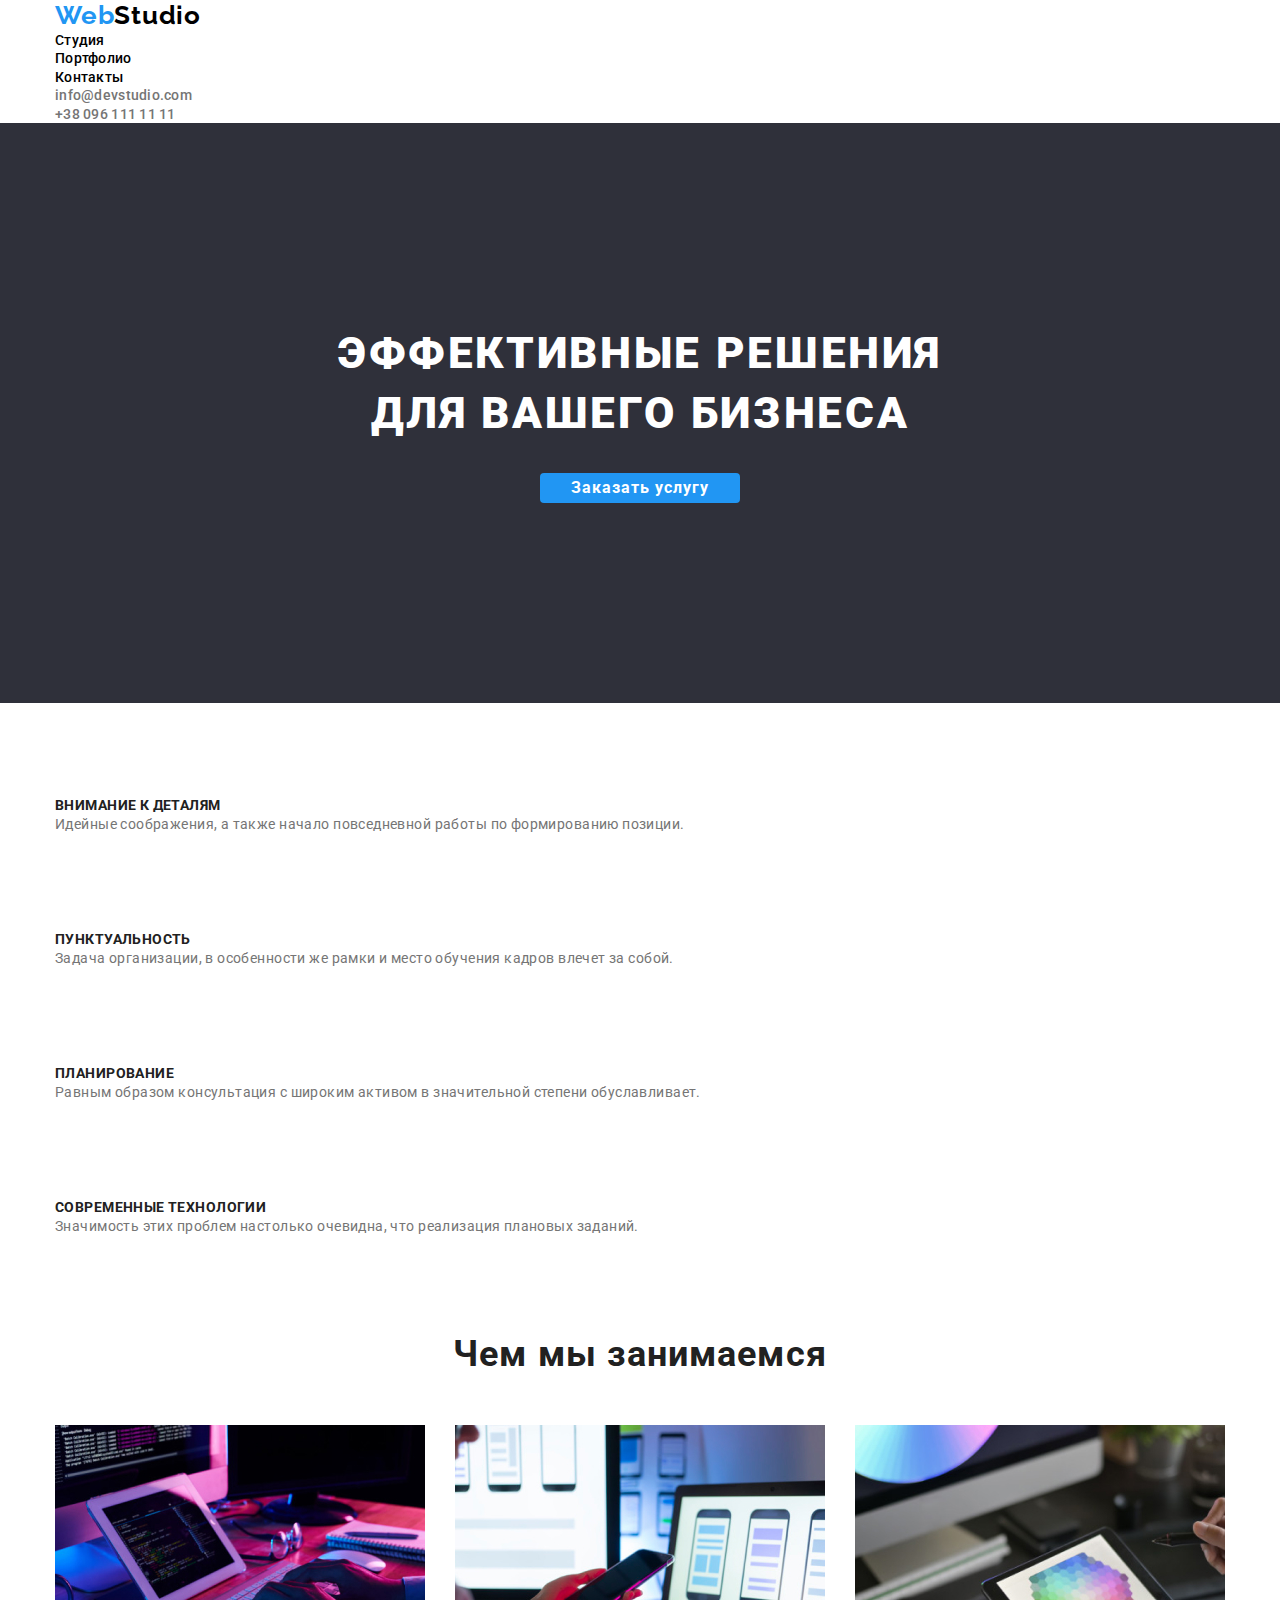
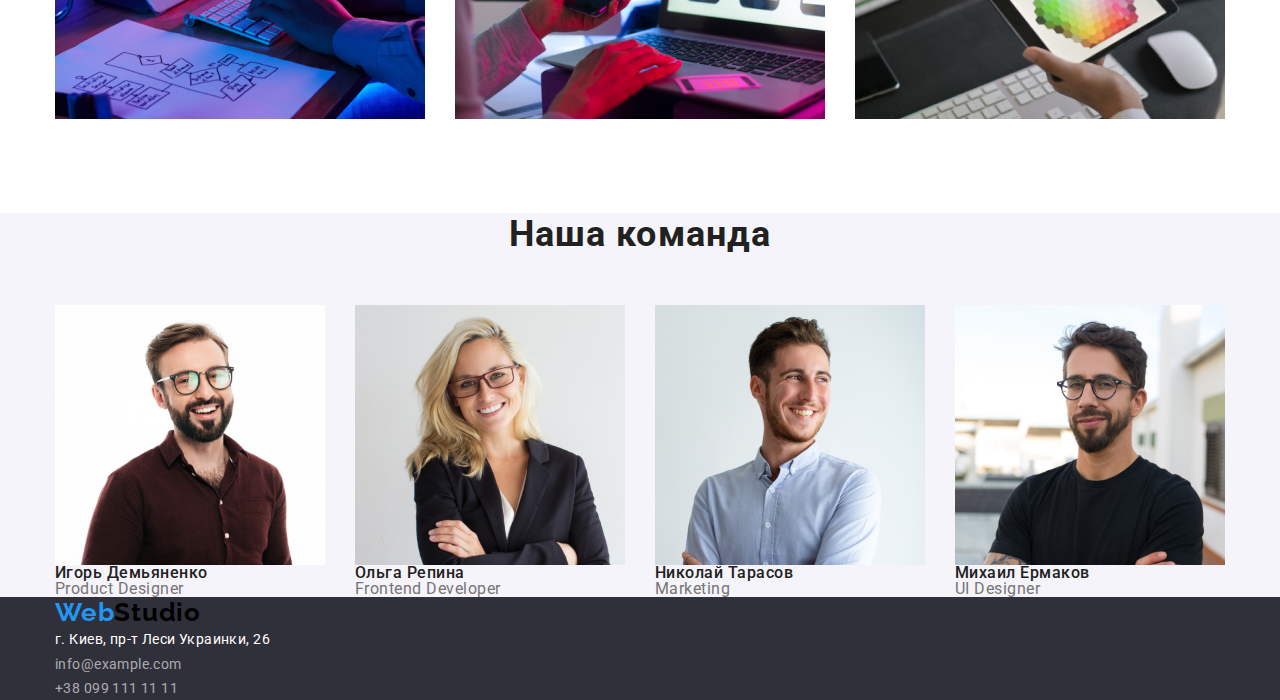
==== commit e55d3cb9: "commit" ====
--- a/index.html
+++ b/index.html
@@ -103,7 +103,7 @@
       </section>
       <!--OUR TEAM-->
       <section class="team team-grey-theme">
-        <div class="container-team">
+        <div class="container">
           <h3 class="title">Наша команда</h3>
           <ul class="members-list list">
             <li class="members-list-item">
@@ -155,20 +155,22 @@
       </section>
     </main>
     <footer class="footer description-dark-theme">
-      <a class="logo link" lang="en" href=""> <span class="logo-first-part">Web</span><span class="logo-second-part">Studio</span> </a>
-      <address class="footer-address">
-        <ul class="footer-list list">
-          <li class="footer-list-item">
-            <p class="footer-description">г. Киев, пр-т Леси Украинки, 26</p>
-          </li>
-          <li class="footer-mail">
-            <a class="footer-mail-item link" href="mailto:info@example.com">info@example.com</a>
-          </li>
-          <li class="footer-tel">
-            <a class="footer-tel-item link" href="tel:+380991111111">+38 099 111 11 11</a>
-          </li>
-        </ul>
-      </address>
+      <div class="container">
+        <a class="logo link" lang="en" href=""> <span class="logo-first-part">Web</span><span class="logo-second-part">Studio</span> </a>
+        <address class="footer-address">
+          <ul class="footer-list list">
+            <li class="footer-list-item">
+              <p class="footer-description">г. Киев, пр-т Леси Украинки, 26</p>
+            </li>
+            <li class="footer-mail">
+              <a class="footer-mail-item link" href="mailto:info@example.com">info@example.com</a>
+            </li>
+            <li class="footer-tel">
+              <a class="footer-tel-item link" href="tel:+380991111111">+38 099 111 11 11</a>
+            </li>
+          </ul>
+        </address>
+      </div>
     </footer>
   </body>
 </html>
--- a/css/styles.css
+++ b/css/styles.css
@@ -13,6 +13,9 @@
   padding: 0;
 }
 
+img {
+  display: block;
+}
 body {
   font-family: "Roboto", sans-serif;
   font-style: normal;
@@ -32,9 +35,10 @@
 
 .container {
   width: 1200px;
-  padding: 0 15px;
-  margin: 0;
-  background-color: powderblue;
+  margin-left: auto;
+  margin-right: auto;
+  padding-left: 15px;
+  padding-right: 15px;
 }
 
 /*============HEADER=========*/
@@ -150,6 +154,10 @@
 /*<===========END HERO===========>*/
 
 /*<===========OUR ADVANTAGES===========>*/
+.advantages {
+  margin-top: 94px;
+  margin-bottom: 94px;
+}
 
 .container-advantages {
   padding: 94px, 215px;
@@ -199,7 +207,13 @@
 /*<===========END OUR ADVANTAGES===========>*/
 
 /*<===========SERVICES===========>*/
+
+.services {
+  margin-top: 94px;
+  margin-bottom: 94px;
+}
 .title {
+  margin-bottom: 50px;
   font-weight: 700;
   font-size: 36px;
   line-height: 1.167;
@@ -209,30 +223,21 @@
 }
 
 .services-list-item {
-  display: inline-block;
-  width: 370px;
-  height: 294px;
   margin: 0px;
-  margin-left: -0.36em;
-
-}
-
-}
-.services-list-item img::nth-child(-n + 2){
-  display: block;
-  width: 370px;
-  /* margin-right: 30px; */
+  /* margin-left: -0.36em; */
+}
+.services-list {
+  display: flex;
+  justify-content: space-between;
 }
 /*<===========END SERVICES===========>*/
 
 /*============OUR TEAM==============*/
-
-.container-team {
-  width: 1200px;
-  padding: 0 15px;
-  margin: 0;
-  background-color: palevioletred;
-}
+/* .team {
+  margin-top: 94px;
+  margin-bottom: 94px;
+} */
+
 .title {
   border-top: 0px;
   margin-bottom: 50px;
@@ -244,6 +249,11 @@
   /*text-align: center;*/
   letter-spacing: 0.03em;
   color: var(--secondary-color);
+}
+
+.members-list {
+  display: flex;
+  justify-content: space-between;
 }
 
 .member-list-description {
@@ -266,6 +276,7 @@
 .services-list-img-last {
   margin-left: 0px;
 }
+
 .team-grey-theme {
   background: #f5f4fa;
 }
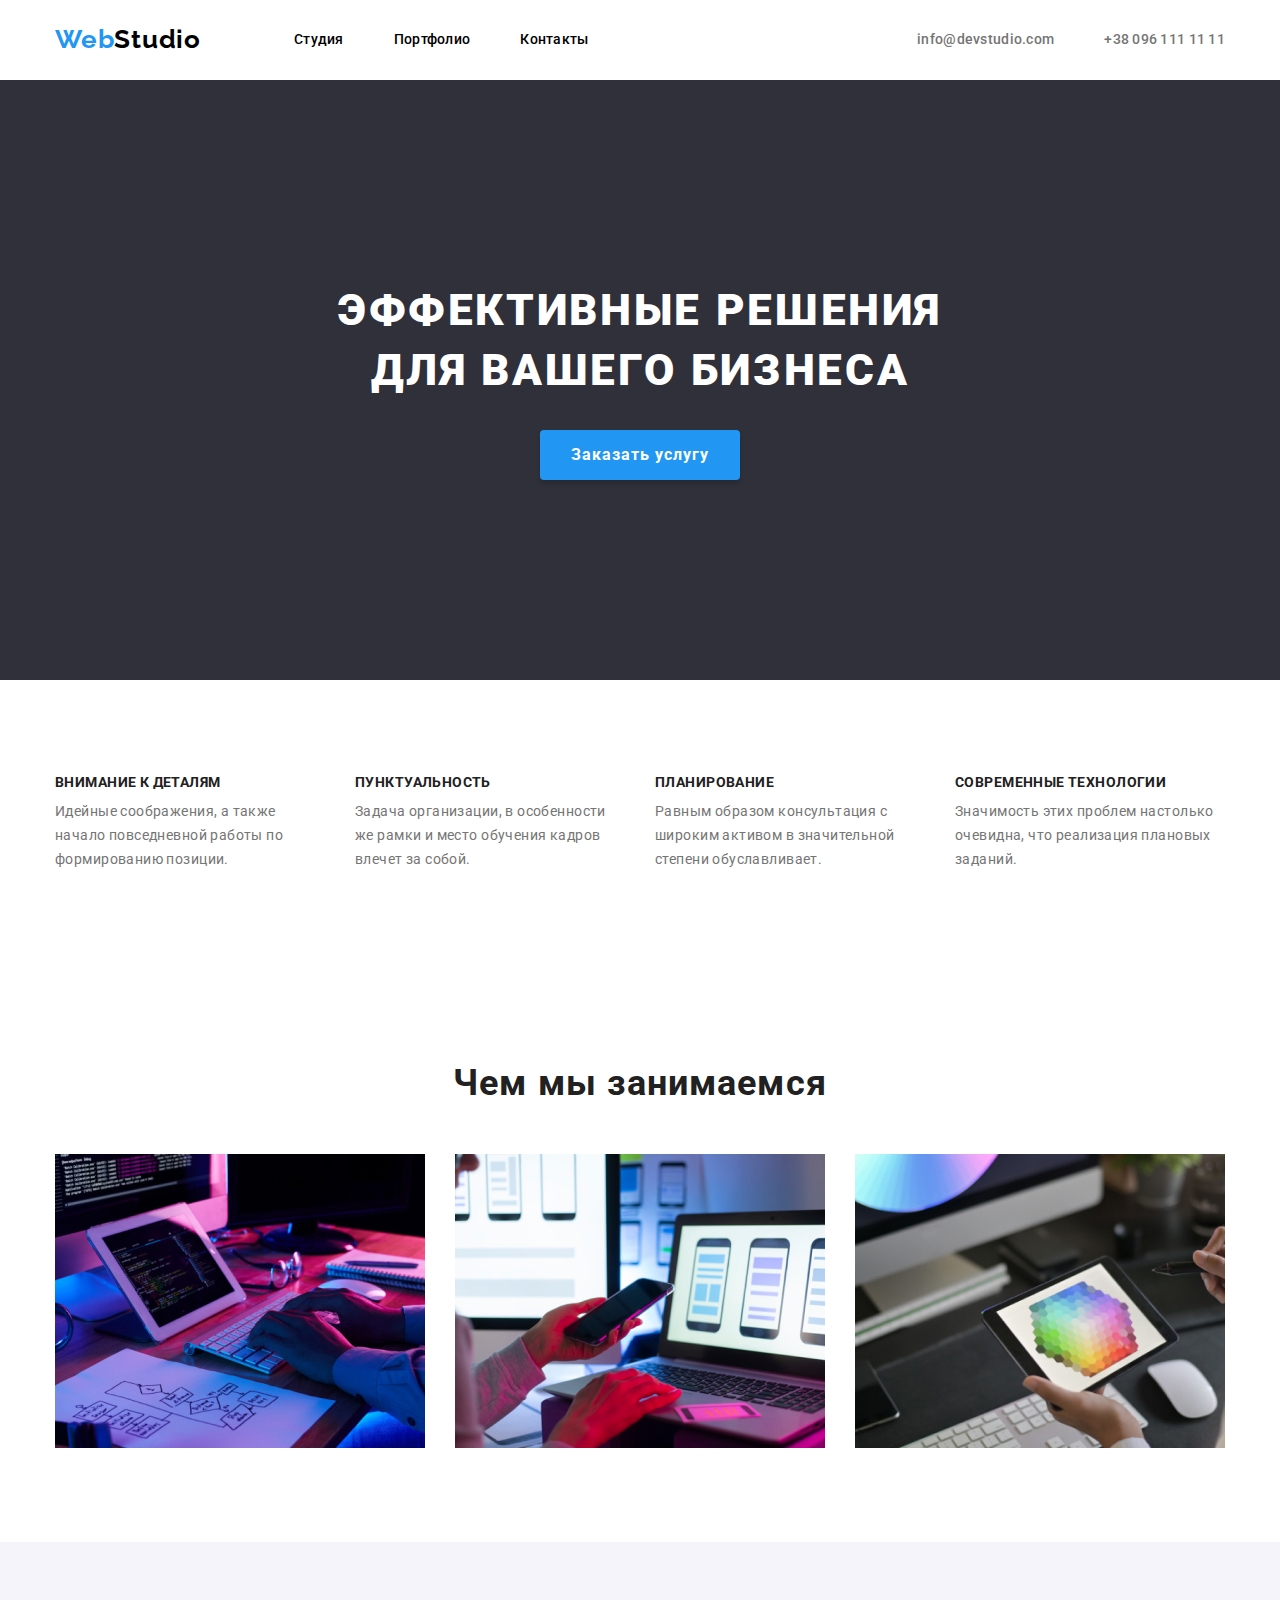
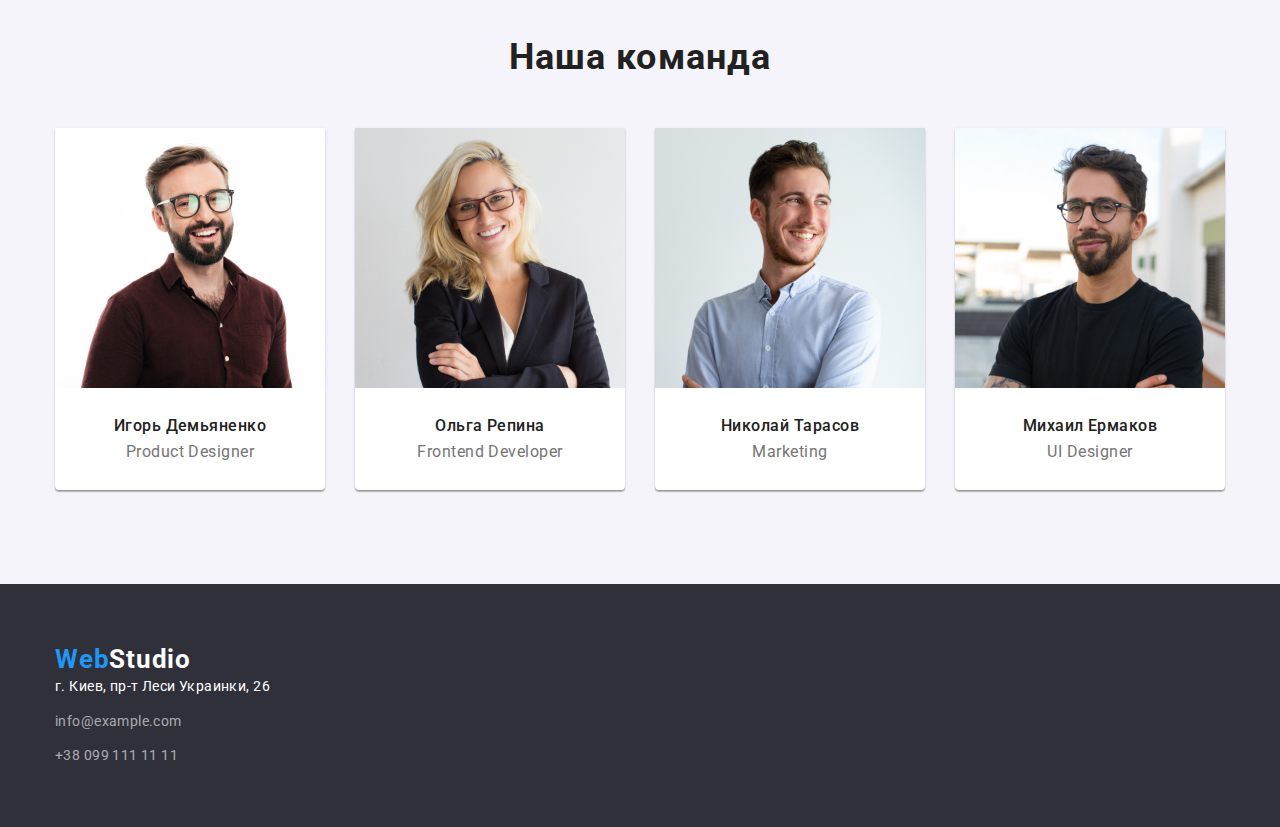
==== commit 1e039190: "commit" ====
--- a/index.html
+++ b/index.html
@@ -10,22 +10,22 @@
   </head>
   <body>
     <!--HEADER-->
-    <header class="header">
-      <nav class="navigation container">
-        <a class="logo link" lang="en" href=""> <span class="logo-first-part">Web</span><span class="logo-second-part">Studio</span> </a>
-        <ul class="navigation-list list">
-          <li class="navigation-list-item">
-            <a class="navigation-list-link link" href="">Студия</a>
-          </li>
-          <li class="navigation-list-item">
-            <a class="navigation-list-link link" target="_blank" href="./portfolio.html ">Портфолио</a>
-          </li>
-          <li class="navigation-list-item">
-            <a class="navigation-list-link link" href="">Контакты</a>
-          </li>
-        </ul>
-      </nav>
+    <header class="header section">
       <div class="container">
+        <nav class="navigation">
+          <a class="logo link" lang="en" href=""> <span class="logo-first-part">Web</span><span class="logo-second-part">Studio</span> </a>
+          <ul class="navigation-list list">
+            <li class="navigation-list-item">
+              <a class="navigation-list-link link" href="">Студия</a>
+            </li>
+            <li class="navigation-list-item">
+              <a class="navigation-list-link link" target="_blank" href="./portfolio.html ">Портфолио</a>
+            </li>
+            <li class="navigation-list-item">
+              <a class="navigation-list-link link" href="">Контакты</a>
+            </li>
+          </ul>
+        </nav>
         <address class="address">
           <ul class="address-list list">
             <li class="header-list-item">
@@ -41,17 +41,15 @@
     <main>
       <!--HERO-->
       <section class="hero hero-dark-theme">
-        <div class="container-hero-main">
-          <h1 class="hero-title">
-            Эффективные решения <br />
-            для вашего бизнеса
-          </h1>
-          <button class="modal-btn" type="button">Заказать услугу</button>
-        </div>
+        <h1 class="hero-title">
+          Эффективные решения <br />
+          для вашего бизнеса
+        </h1>
+        <button class="modal-btn" type="button">Заказать услугу</button>
       </section>
       <!--OUR ADVANTAGES-->
-      <section class="advantages container">
-        <div class="container-advantages">
+      <section class="advantages section">
+        <div class="container">
           <ul class="advantages-list list">
             <li class="advantages-list-item">
               <h2 class="advantages-subtitle">Внимание к деталям</h2>
@@ -73,7 +71,7 @@
         </div>
       </section>
       <!--SERVICES-->
-      <section class="services">
+      <section class="services section">
         <div class="container">
           <h3 class="title">Чем мы занимаемся</h3>
           <ul class="services-list list">
@@ -102,11 +100,11 @@
         </div>
       </section>
       <!--OUR TEAM-->
-      <section class="team team-grey-theme">
+      <section class="team section">
         <div class="container">
           <h3 class="title">Наша команда</h3>
           <ul class="members-list list">
-            <li class="members-list-item">
+            <li class="members-list-item box">
               <img
                 class="members-first-img"
                 src="./images/team/team-img-1.jpg"
@@ -114,10 +112,12 @@
                 width="270"
                 height="260"
               />
-              <p class="member-list-subtitle">Игорь Демьяненко</p>
-              <p lang="en" class="member-list-description">Product Designer</p>
+              <div class="member-box">
+                <p class="member-list-subtitle">Игорь Демьяненко</p>
+                <p lang="en" class="member-list-description">Product Designer</p>
+              </div>
             </li>
-            <li class="members-list-item">
+            <li class="members-list-item box">
               <img
                 class="members-second-img"
                 src="./images/team/team-img-2.jpg"
@@ -125,10 +125,12 @@
                 width="270"
                 height="260"
               />
-              <p class="member-list-subtitle">Ольга Репина</p>
-              <p lang="en" class="member-list-description">Frontend Developer</p>
+              <div class="member-box">
+                <p class="member-list-subtitle">Ольга Репина</p>
+                <p lang="en" class="member-list-description">Frontend Developer</p>
+              </div>
             </li>
-            <li class="members-list-item">
+            <li class="members-list-item box">
               <img
                 class="members-third-img"
                 src="./images/team/team-img-3.jpg"
@@ -136,10 +138,12 @@
                 width="270"
                 height="260"
               />
-              <p class="member-list-subtitle">Николай Тарасов</p>
-              <p lang="en" class="member-list-description">Marketing</p>
+              <div class="member-box">
+                <p class="member-list-subtitle">Николай Тарасов</p>
+                <p lang="en" class="member-list-description">Marketing</p>
+              </div>
             </li>
-            <li class="members-list-item">
+            <li class="members-list-item box">
               <img
                 class="members-fourth-img"
                 src="./images/team/team-img-4.jpg"
@@ -147,25 +151,29 @@
                 width="270"
                 height="260"
               />
-              <p class="member-list-subtitle">Михаил Ермаков</p>
-              <p lang="en" class="member-list-description">UI Designer</p>
+              <div class="member-box">
+                <p class="member-list-subtitle">Михаил Ермаков</p>
+                <p lang="en" class="member-list-description">UI Designer</p>
+              </div>
             </li>
           </ul>
         </div>
       </section>
     </main>
-    <footer class="footer description-dark-theme">
+    <footer class="footer">
       <div class="container">
-        <a class="logo link" lang="en" href=""> <span class="logo-first-part">Web</span><span class="logo-second-part">Studio</span> </a>
+        <a class="logo-footer link" lang="en" href="">
+          <span class="logo-first-part">Web</span><span class="logo-second-part-footer">Studio</span>
+        </a>
         <address class="footer-address">
           <ul class="footer-list list">
-            <li class="footer-list-item">
+            <li class="footer-item">
               <p class="footer-description">г. Киев, пр-т Леси Украинки, 26</p>
             </li>
-            <li class="footer-mail">
+            <li class="footer-item">
               <a class="footer-mail-item link" href="mailto:info@example.com">info@example.com</a>
             </li>
-            <li class="footer-tel">
+            <li class="footer-item">
               <a class="footer-tel-item link" href="tel:+380991111111">+38 099 111 11 11</a>
             </li>
           </ul>
--- a/css/styles.css
+++ b/css/styles.css
@@ -29,10 +29,9 @@
   text-decoration: none;
 }
 
-img {
-  display: block;
-}
-
+.section {
+  padding: 94px 0px;
+}
 .container {
   width: 1200px;
   margin-left: auto;
@@ -43,7 +42,20 @@
 
 /*============HEADER=========*/
 
+.header {
+  padding-top: 24px;
+  padding-bottom: 25px;
+}
+.header .container {
+  display: flex;
+  align-items: center;
+}
+.navigation {
+  display: flex;
+}
 .logo {
+  margin-right: 93px;
+
   font-family: "Raleway", sans-serif;
   font-weight: 700;
   font-size: 26px;
@@ -60,8 +72,8 @@
   color: #000000;
 }
 .navigation-list {
-  margin-top: 0;
-  margin-bottom: 0;
+  display: flex;
+  align-items: center;
 }
 
 .navigation-list-link {
@@ -71,7 +83,9 @@
   letter-spacing: 0.02em;
   color: var(--secondary-font);
 }
-
+.navigation-list-item:not(:last-child) {
+  margin-right: 50px;
+}
 .header-mail-link,
 .header-tel-link {
   font-style: normal;
@@ -88,30 +102,31 @@
 .header-tel-link:focus {
   color: var(--hover-color);
 }
+.header-list-item:not(:last-child) {
+  margin-right: 50px;
+}
 
 .navigation-list-link:hover,
 .navigation-list-link:focus {
   color: #2196f3;
 }
-
+.address {
+  margin-left: auto;
+}
 .address-list {
-  margin-top: 0;
-  margin-bottom: 0;
+  display: flex;
 }
 /*============END HEADER=========*/
 
 /*<===========HERO===========>*/
-.container-hero-main {
+.hero {
   text-align: center;
   padding-top: 200px;
   padding-bottom: 200px;
 }
+
 .hero-title {
-  max-width: 696px;
-  margin-left: auto;
-  margin-right: auto;
   margin-bottom: 30px;
-
   font-weight: 900;
   font-size: 44px;
   line-height: 1.364;
@@ -121,11 +136,13 @@
 }
 
 .modal-btn {
-  display: inline-block;
   border-style: none;
-  padding: 0px, 32px;
+  padding: 10px 30px;
   min-width: 200px;
+  height: 50px;
   border-radius: 4px;
+  border: none;
+  box-shadow: 0px 4px 4px rgba(0, 0, 0, 0.15);
 
   font-family: var(--accent-font);
   font-weight: 700;
@@ -140,13 +157,6 @@
   background-color: var(--hover-color);
 }
 
-.modal-btn:hover,
-.modal-btn:focus {
-  background: #188ce8;
-  border-radius: 4px;
-  box-shadow: 0px 4px 4px rgba(0, 0, 0, 0.15);
-}
-
 .hero-dark-theme {
   background: #2f303a;
   text-align: center;
@@ -154,27 +164,14 @@
 /*<===========END HERO===========>*/
 
 /*<===========OUR ADVANTAGES===========>*/
-.advantages {
-  margin-top: 94px;
-  margin-bottom: 94px;
-}
-
-.container-advantages {
-  padding: 94px, 215px;
-}
-h1,
-h2,
-h3,
-h4,
-h5,
-h6,
-p {
-  margin-bottom: 0px;
-  margin-top: 0px;
+
+.advantages-list {
+  display: flex;
+  justify-content: space-between;
 }
 
 .advantages-subtitle {
-  /* padding: 270px, 16px; */
+  margin-bottom: 10px;
   font-weight: 700;
   font-size: 14px;
   line-height: 1.143;
@@ -184,34 +181,22 @@
 }
 
 .advantages-description {
-  margin-bottom: 94px;
-  padding: 270px, 75px;
   font-weight: 400;
   font-size: 14px;
   line-height: 1.714;
   letter-spacing: 0.03em;
   color: var(--accent-color);
 }
-.last {
-  margin-bottom: 0px;
-}
-.advantages-list,
-.advantages-list-item,
-.advantages-subtitle {
-  margin-top: 0px;
-  margin-bottom: 0px;
-}
-.advantages-list {
-  margin-bottom: 0px;
-}
+
+.advantages-list-item {
+  width: 270px;
+  height: 100px;
+}
+
 /*<===========END OUR ADVANTAGES===========>*/
 
 /*<===========SERVICES===========>*/
 
-.services {
-  margin-top: 94px;
-  margin-bottom: 94px;
-}
 .title {
   margin-bottom: 50px;
   font-weight: 700;
@@ -222,10 +207,6 @@
   color: var(--secondary-color);
 }
 
-.services-list-item {
-  margin: 0px;
-  /* margin-left: -0.36em; */
-}
 .services-list {
   display: flex;
   justify-content: space-between;
@@ -233,59 +214,77 @@
 /*<===========END SERVICES===========>*/
 
 /*============OUR TEAM==============*/
-/* .team {
-  margin-top: 94px;
-  margin-bottom: 94px;
-} */
-
+.team {
+  background: #f5f4fa;
+}
 .title {
-  border-top: 0px;
   margin-bottom: 50px;
 }
+.members-list {
+  display: flex;
+  justify-content: space-between;
+}
+
 .member-list-subtitle {
+  margin-bottom: 10px;
   font-weight: 500;
   font-size: 16px;
   line-height: 1;
-  /*text-align: center;*/
+  text-align: center;
   letter-spacing: 0.03em;
   color: var(--secondary-color);
 }
 
-.members-list {
-  display: flex;
-  justify-content: space-between;
-}
-
 .member-list-description {
+  align-items: center;
   font-weight: 400;
   font-size: 16px;
   line-height: 1;
-  /*text-align: center;*/
+  text-align: center;
   letter-spacing: 0.03em;
   color: var(--accent-color);
 }
-.img-team {
-  display: block;
-}
-.services-list-img {
-  margin-right: 30px;
-  margin-left: 0px;
-  width: 370px;
-  height: 294px;
-}
-.services-list-img-last {
-  margin-left: 0px;
-}
-
-.team-grey-theme {
-  background: #f5f4fa;
-}
-.services-list-item {
-  display: inline-block;
-}
+
+.box {
+  display: flex;
+  flex-direction: column;
+  background: #ffffff;
+  box-shadow: 0px 1px 3px rgba(0, 0, 0, 0.12), 0px 1px 1px rgba(0, 0, 0, 0.14), 0px 2px 1px rgba(0, 0, 0, 0.2);
+  border-radius: 0px 0px 4px 4px;
+  align-items: center;
+}
+.member-box {
+  padding-top: 30px;
+  padding-bottom: 30px;
+}
+
 /*============END OUR TEAM==============*/
 
 /*============FOOTER==============*/
+.footer {
+  background: #2f303a;
+  padding: 60px 0px;
+}
+.logo-footer {
+  /* не применяется margin-bottom для лого */
+  margin-bottom: 20px;
+  font-weight: 700;
+  font-size: 26px;
+  line-height: 1.192;
+  letter-spacing: 0.03em;
+  color: var(--hover-color);
+}
+.logo-second-part-footer {
+  font-weight: 700;
+  font-size: 26px;
+  line-height: 1, 192;
+  letter-spacing: 0.03em;
+  color: #ffffff;
+}
+.footer-item:not(:last-child) {
+  margin-bottom: 10px;
+}
+
 .footer-description {
   font-style: normal;
   font-weight: 400;
@@ -304,96 +303,96 @@
   letter-spacing: 0.03em;
   color: rgba(255, 255, 255, 0.6);
 }
-.description-dark-theme {
-  background: #2f303a;
-}
+
 /*============END FOOTER==============*/
 
 /*==============PORTFOLIO=============*/
-body {
-  font-family: "Roboto", sans-serif;
-  font-style: normal;
-}
-
-.list {
-  list-style: none;
-}
-
-.link {
-  text-decoration: none;
-}
-/*==========PORTFOLIO HEADER=======*/
-
-.logo,
-.logo-first-part {
-  font-family: "Raleway", sans-serif;
-  font-weight: 700;
-  font-size: 26px;
-  line-height: 1.192;
-  letter-spacing: 0.03em;
-  color: #2196f3;
-}
-
-.logo-second-part {
-  font-weight: 700;
-  font-size: 26px;
-  line-height: 1.192;
-  letter-spacing: 0.03em;
-  color: #000000;
-}
-
-.portf-navigation-item {
-  font-weight: 500;
-  font-size: 14px;
-  line-height: 1.142;
-  letter-spacing: 0.02em;
-}
-
-.portf-navigation-item:hover,
-.portf-navigation-item:focus {
-  color: var(--hover-color);
-}
-
-.portf-mail-link,
-.portf-tel-link {
-  font-style: normal;
-  font-weight: 500;
-  font-size: 14px;
-  line-height: 1, 142;
-  letter-spacing: 0.02em;
-  color: var(--accent-color);
-}
-
-.portf-mail-link:hover,
-.portf-tel-link:focus {
-  color: var(--hover-color);
-}
-/*==========END PORTFOLIO HEADER=======*/
+.border-underline {
+  border: 1px solid #ececec;
+}
 
 /*==========PORTFOLIO FILTERS==========*/
-
+.main-filters {
+  padding-top: 100px;
+  padding-bottom: 50px;
+}
+.portf-filter-list {
+  display: flex;
+  justify-content: center;
+}
+.portf-filter-item:not(:last-child) {
+  margin-right: 8px;
+}
 .portf-modal-btn {
+  border-style: none;
+  padding: 6px 22px;
+  height: 38px;
+  border-radius: 4px;
+  border: none;
+  box-shadow: 0px 4px 4px rgba(0, 0, 0, 0.15);
+  font-family: var(--accent-font);
   font-weight: 500;
   font-size: 16px;
   line-height: 1, 625;
-  /*text-align: center;*/
+  text-align: center;
   letter-spacing: 0.03em;
   color: var(--secondary-color);
-}
-
-/*НЕ могу подключить хувер на текст кнопки белого цвета, и фокус на кнопку голубого цвета(((*/
-
-.portf-filter-list {
-  color: #ffffff;
-}
-.portf-filter-list {
-  color: var(--hover-color);
-}
-
-/*==========END PORTFOLIO FILTERS==========*/
-
-/*==============OUR WORKS=============*/
+  background: #f5f4fa;
+  border-radius: 4px;
+}
+
+.portf-modal-btn:hover,
+.portf-modal-btn:focus {
+  color: #ffffff;
+  background-color: var(--hover-color);
+  box-shadow: 0px 3px 1px rgba(0, 0, 0, 0.1), 0px 1px 2px rgba(0, 0, 0, 0.08), 0px 2px 2px rgba(0, 0, 0, 0.12);
+  border-radius: 4px;
+}
+
+/* ==========END PORTFOLIO FILTERS==========*/
+
+/*==============OUR WORKS============= */
+.works-section {
+  padding-bottom: 94px;
+}
+.works-list {
+  display: flex;
+  justify-content: space-between;
+  flex-wrap: wrap;
+  margin-right: -15px;
+  margin-bottom: -15px;
+  margin-top: 0;
+  padding: 0;
+}
+.works-list-item {
+  /* padding: 15px; */
+  margin-right: 15px;
+  margin-bottom: 15px;
+  flex-basis: calc((100% - 3 * 15px) / 3);
+  max-width: 370px;
+}
+
+/* .works-list:nth-child(3n) {
+  margin-right: 30px;
+}
+
+.works-list:nth-child(-n + 6) {
+  margin-bottom: 30px;
+} */
+
+.box-portf {
+  display: flex;
+  flex-direction: column;
+  background: #ffffff;
+  border: 1px solid #eeeeee;
+  box-sizing: border-box;
+}
+.box-footer {
+  padding: 20px 24px;
+}
+
 .works-list-title {
+  margin-bottom: 4px;
   font-weight: 700;
   font-size: 18px;
   line-height: 2;
@@ -408,6 +407,7 @@
   letter-spacing: 0.03em;
   color: var(--accent-color);
 }
+
 /*============END OUR WORKS=========*/
 
 /*============PORTF FOOTER=========*/
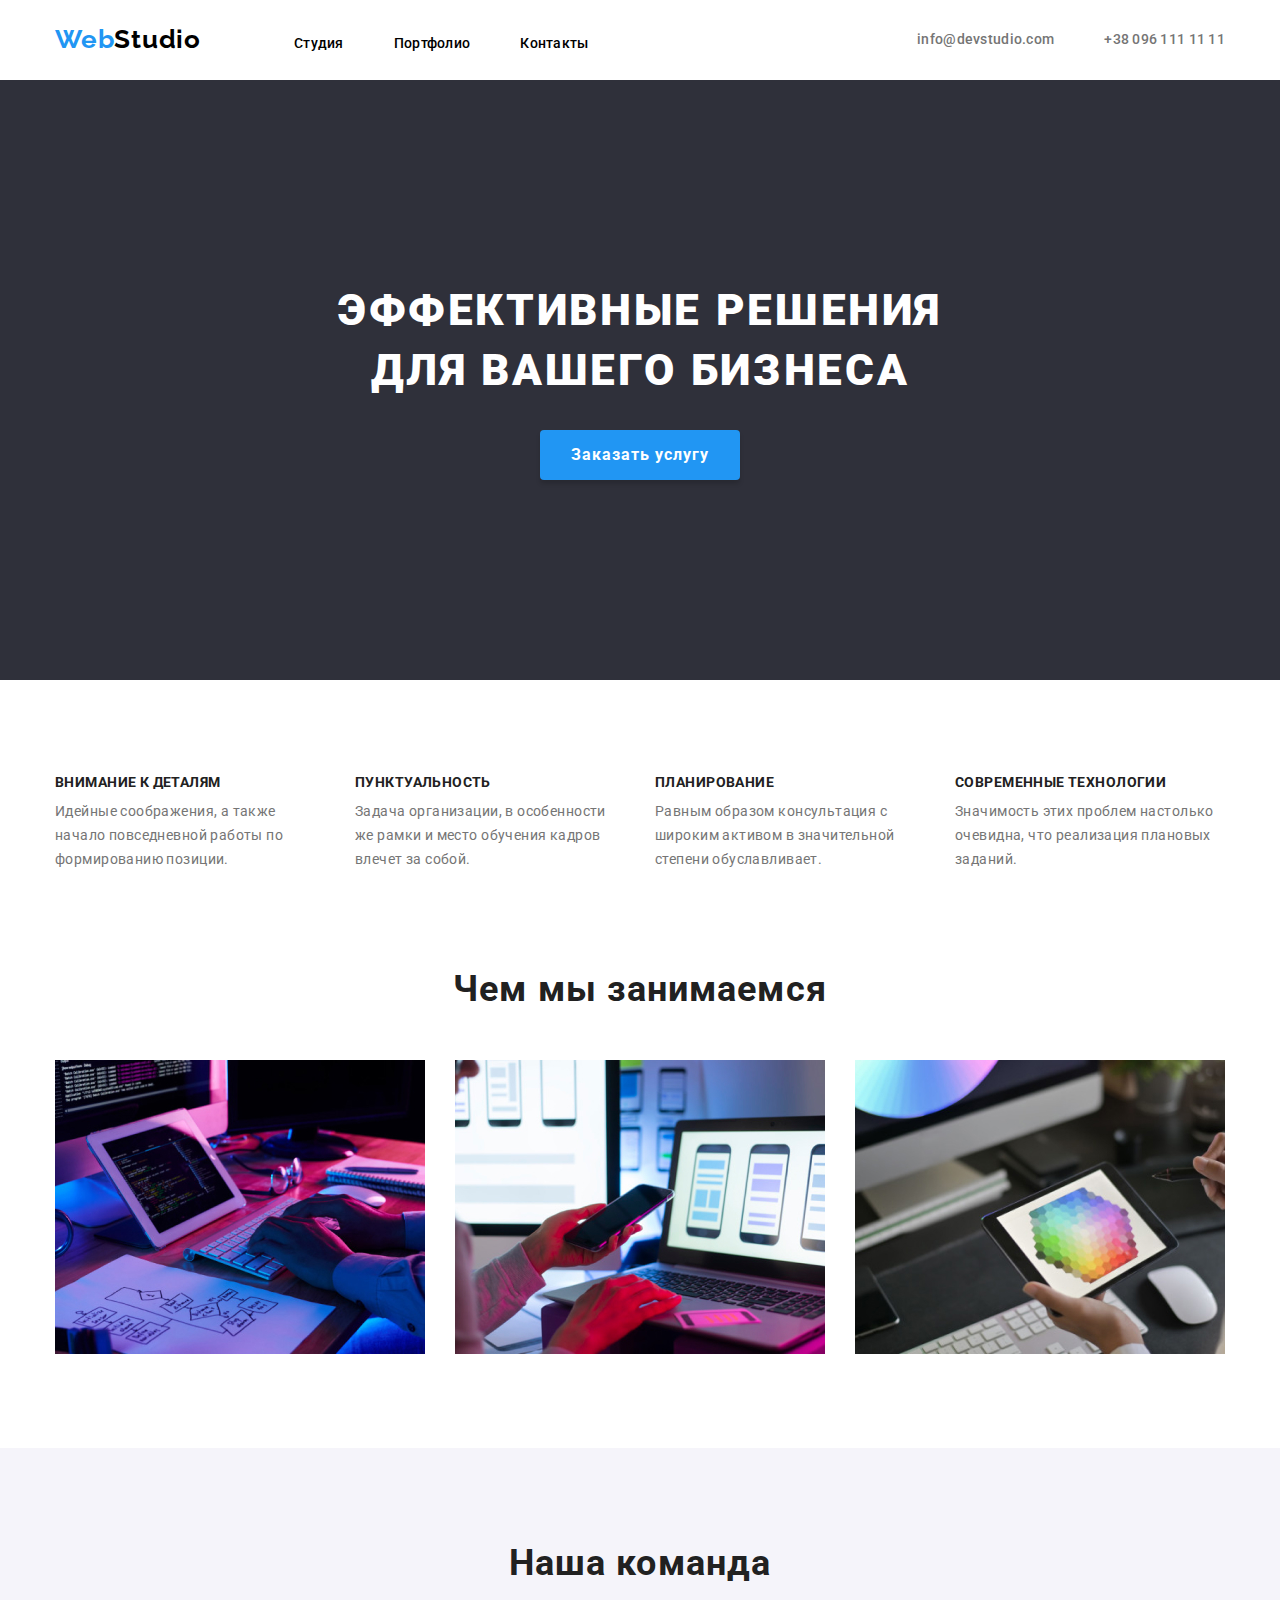
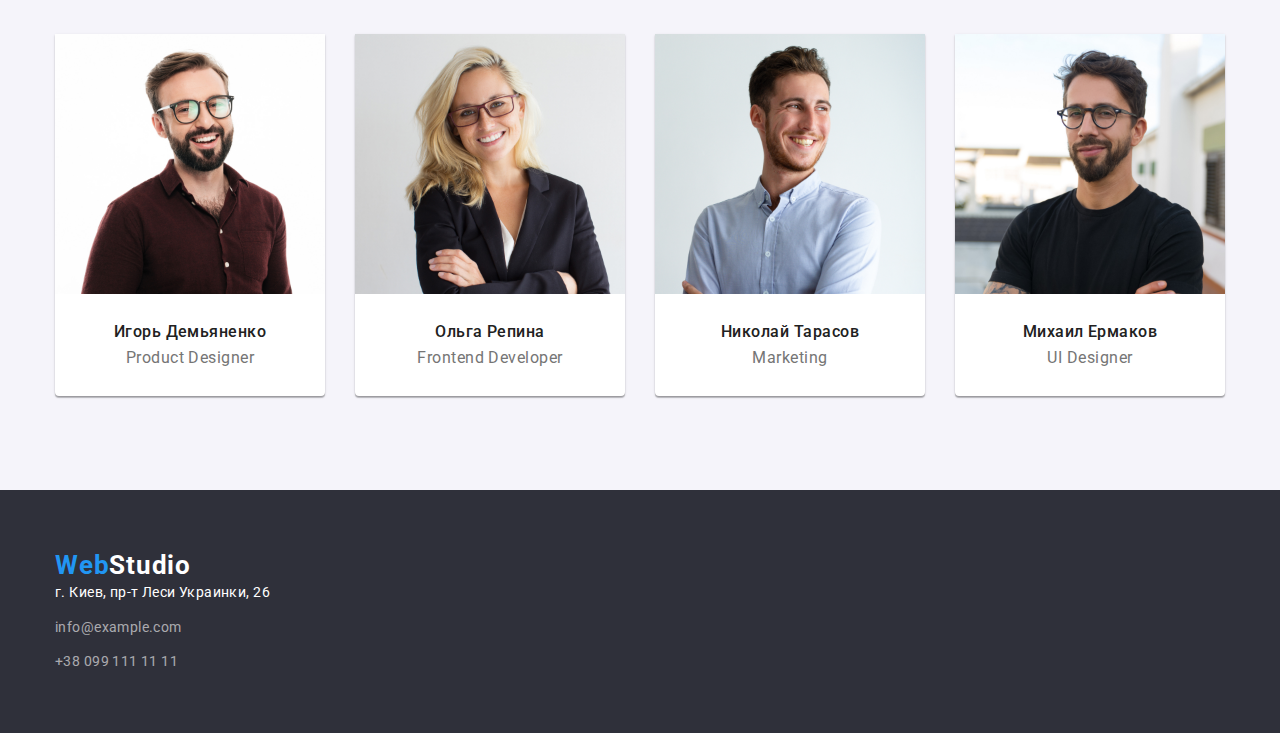
==== commit 177d8231: "commited" ====
--- a/index.html
+++ b/index.html
@@ -48,7 +48,7 @@
         <button class="modal-btn" type="button">Заказать услугу</button>
       </section>
       <!--OUR ADVANTAGES-->
-      <section class="advantages section">
+      <section class="advantages">
         <div class="container">
           <ul class="advantages-list list">
             <li class="advantages-list-item">
--- a/css/styles.css
+++ b/css/styles.css
@@ -52,6 +52,7 @@
 }
 .navigation {
   display: flex;
+  align-items: baseline;
 }
 .logo {
   margin-right: 93px;
@@ -164,7 +165,9 @@
 /*<===========END HERO===========>*/
 
 /*<===========OUR ADVANTAGES===========>*/
-
+.advantages {
+  padding-top: 94px;
+}
 .advantages-list {
   display: flex;
   justify-content: space-between;
@@ -277,7 +280,7 @@
 .logo-second-part-footer {
   font-weight: 700;
   font-size: 26px;
-  line-height: 1, 192;
+  line-height: 1.192;
   letter-spacing: 0.03em;
   color: #ffffff;
 }
@@ -329,11 +332,10 @@
   height: 38px;
   border-radius: 4px;
   border: none;
-  box-shadow: 0px 4px 4px rgba(0, 0, 0, 0.15);
   font-family: var(--accent-font);
   font-weight: 500;
   font-size: 16px;
-  line-height: 1, 625;
+  line-height: 1.625;
   text-align: center;
   letter-spacing: 0.03em;
   color: var(--secondary-color);
@@ -403,7 +405,7 @@
   font-style: normal;
   font-weight: normal;
   font-size: 16px;
-  line-height: 1, 875;
+  line-height: 1.875;
   letter-spacing: 0.03em;
   color: var(--accent-color);
 }
